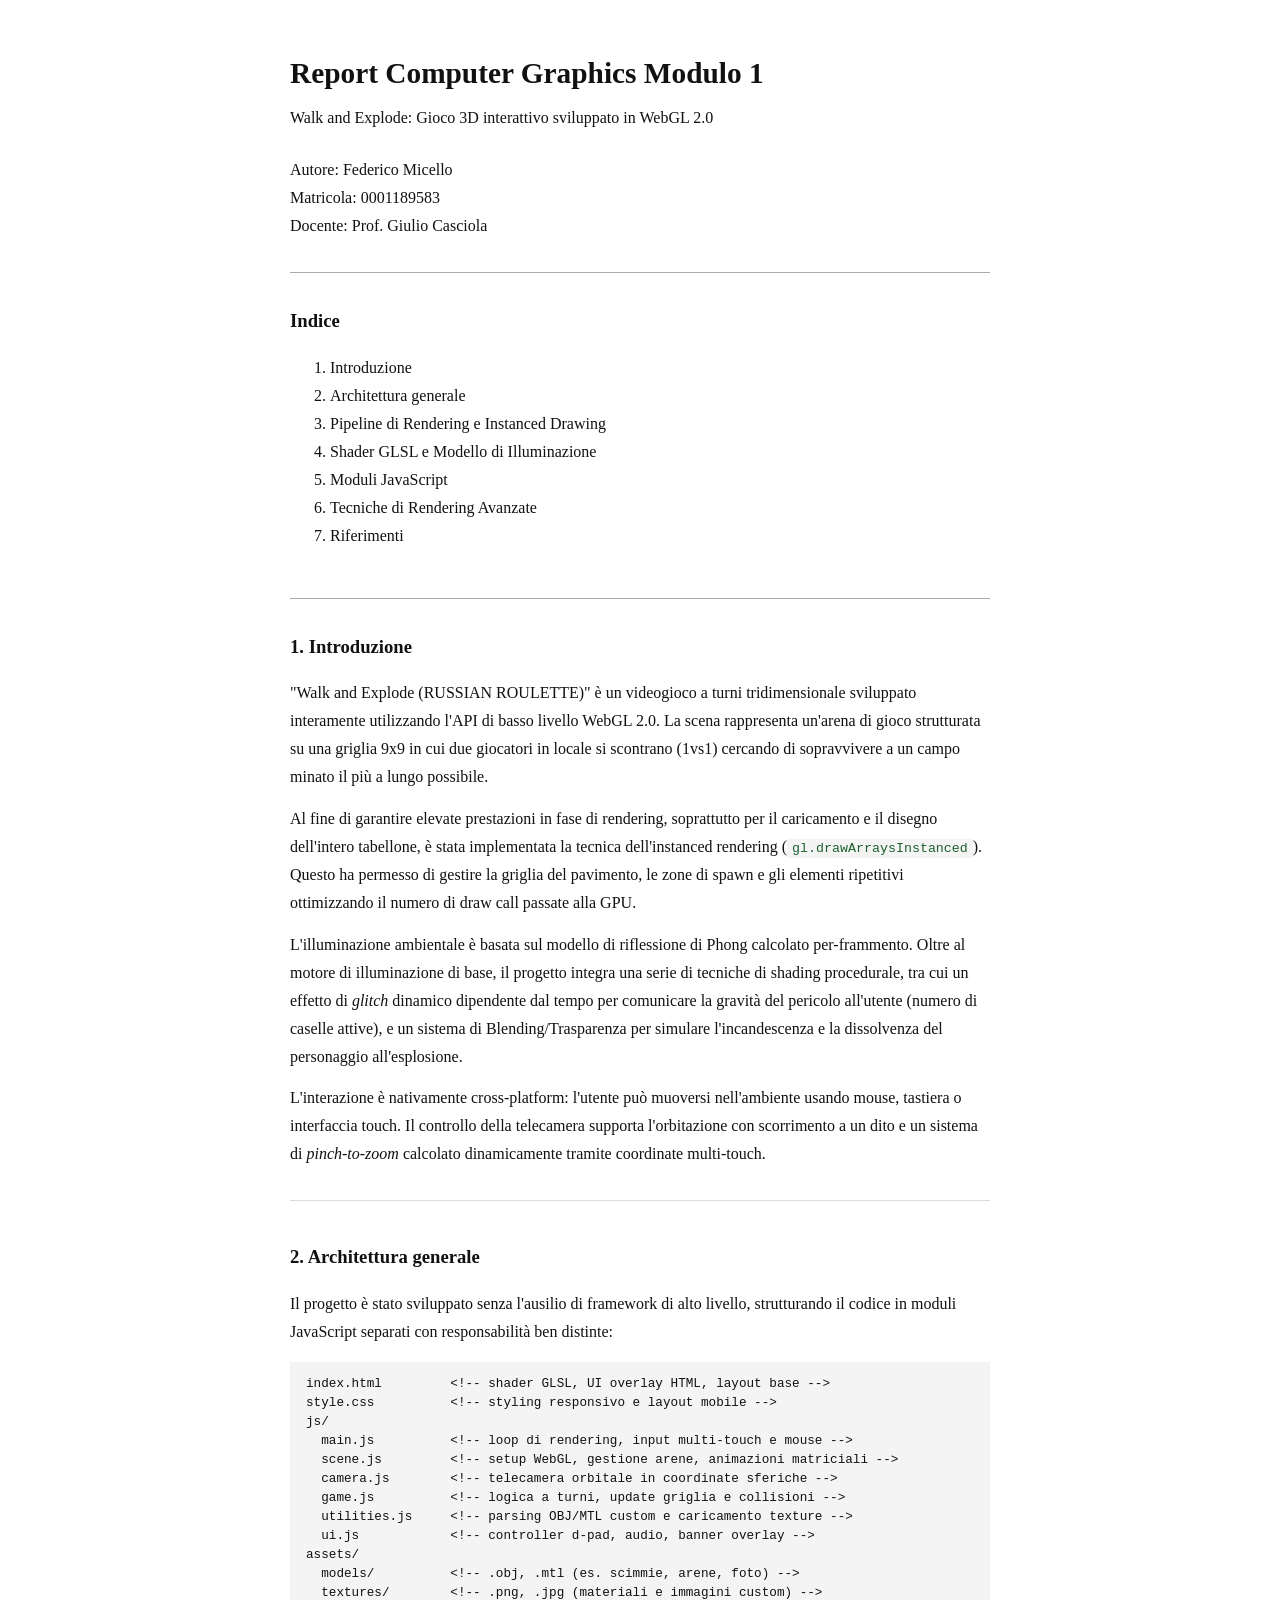
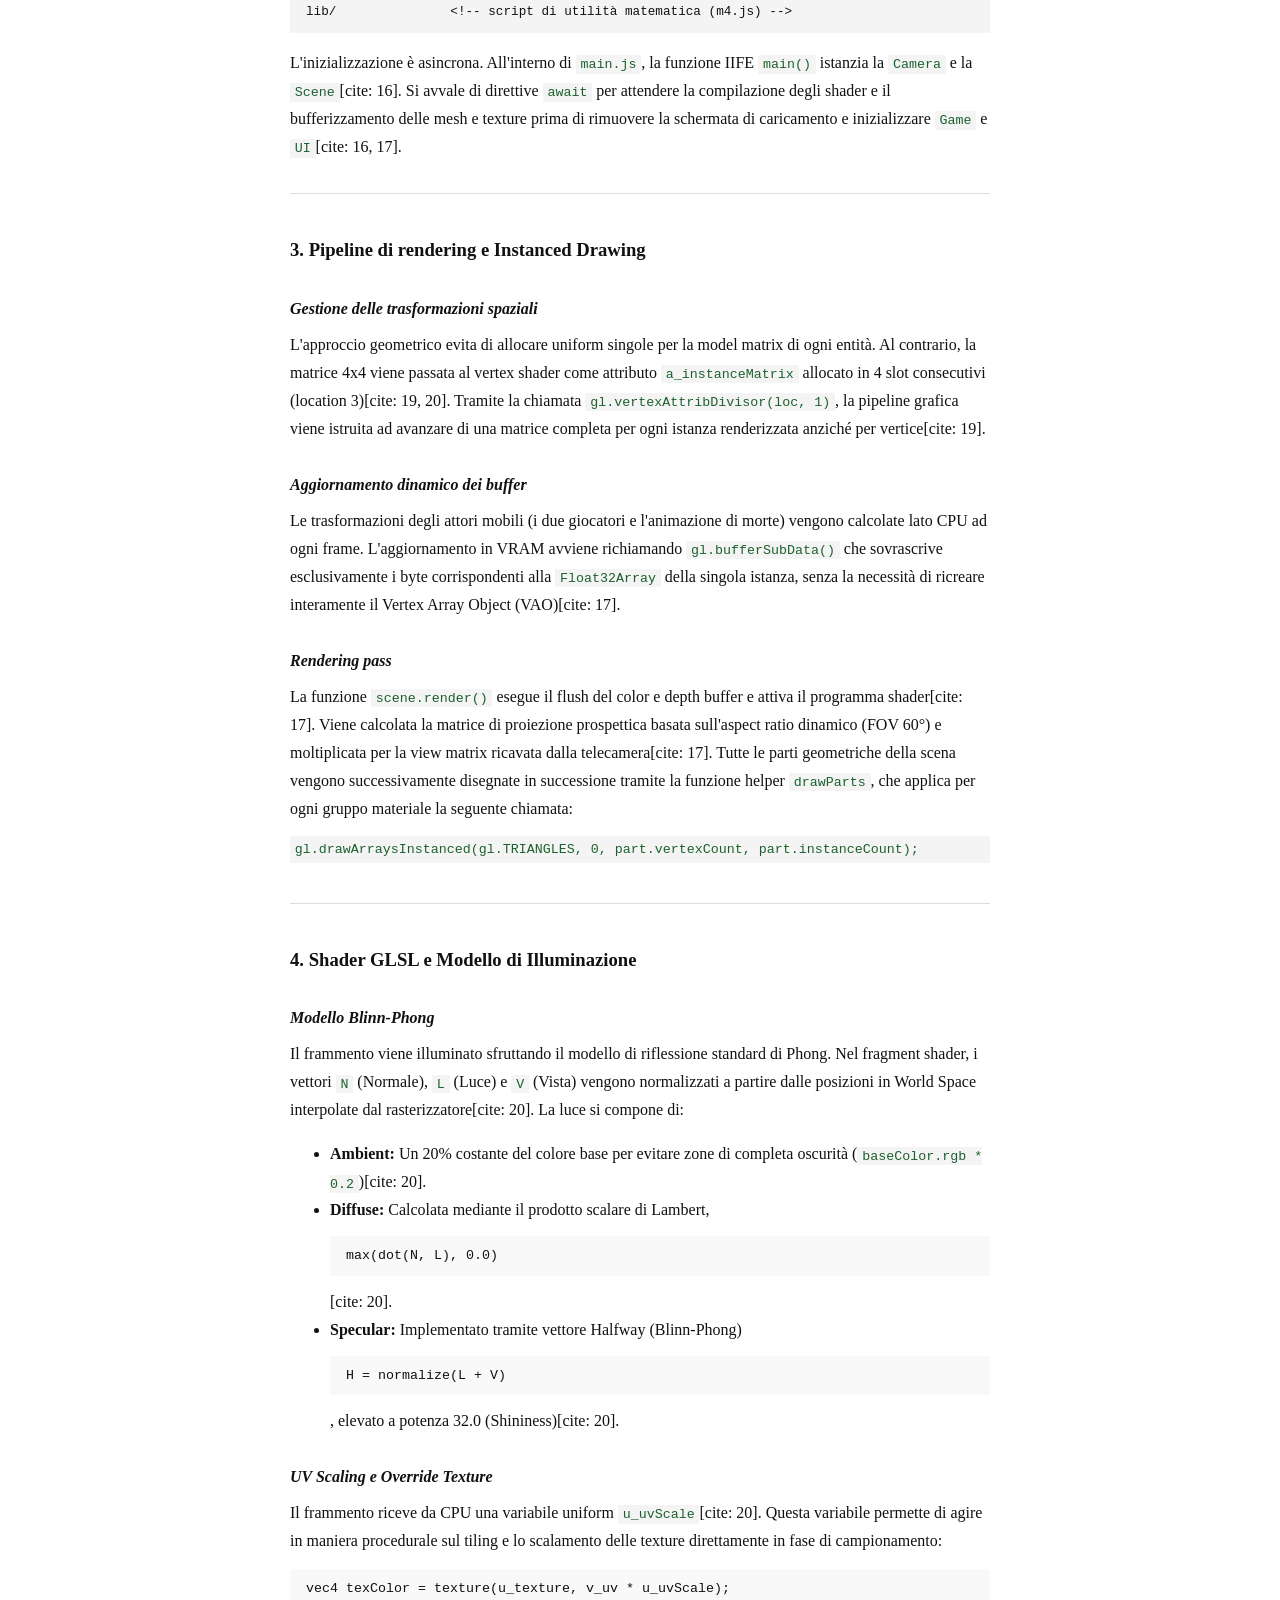
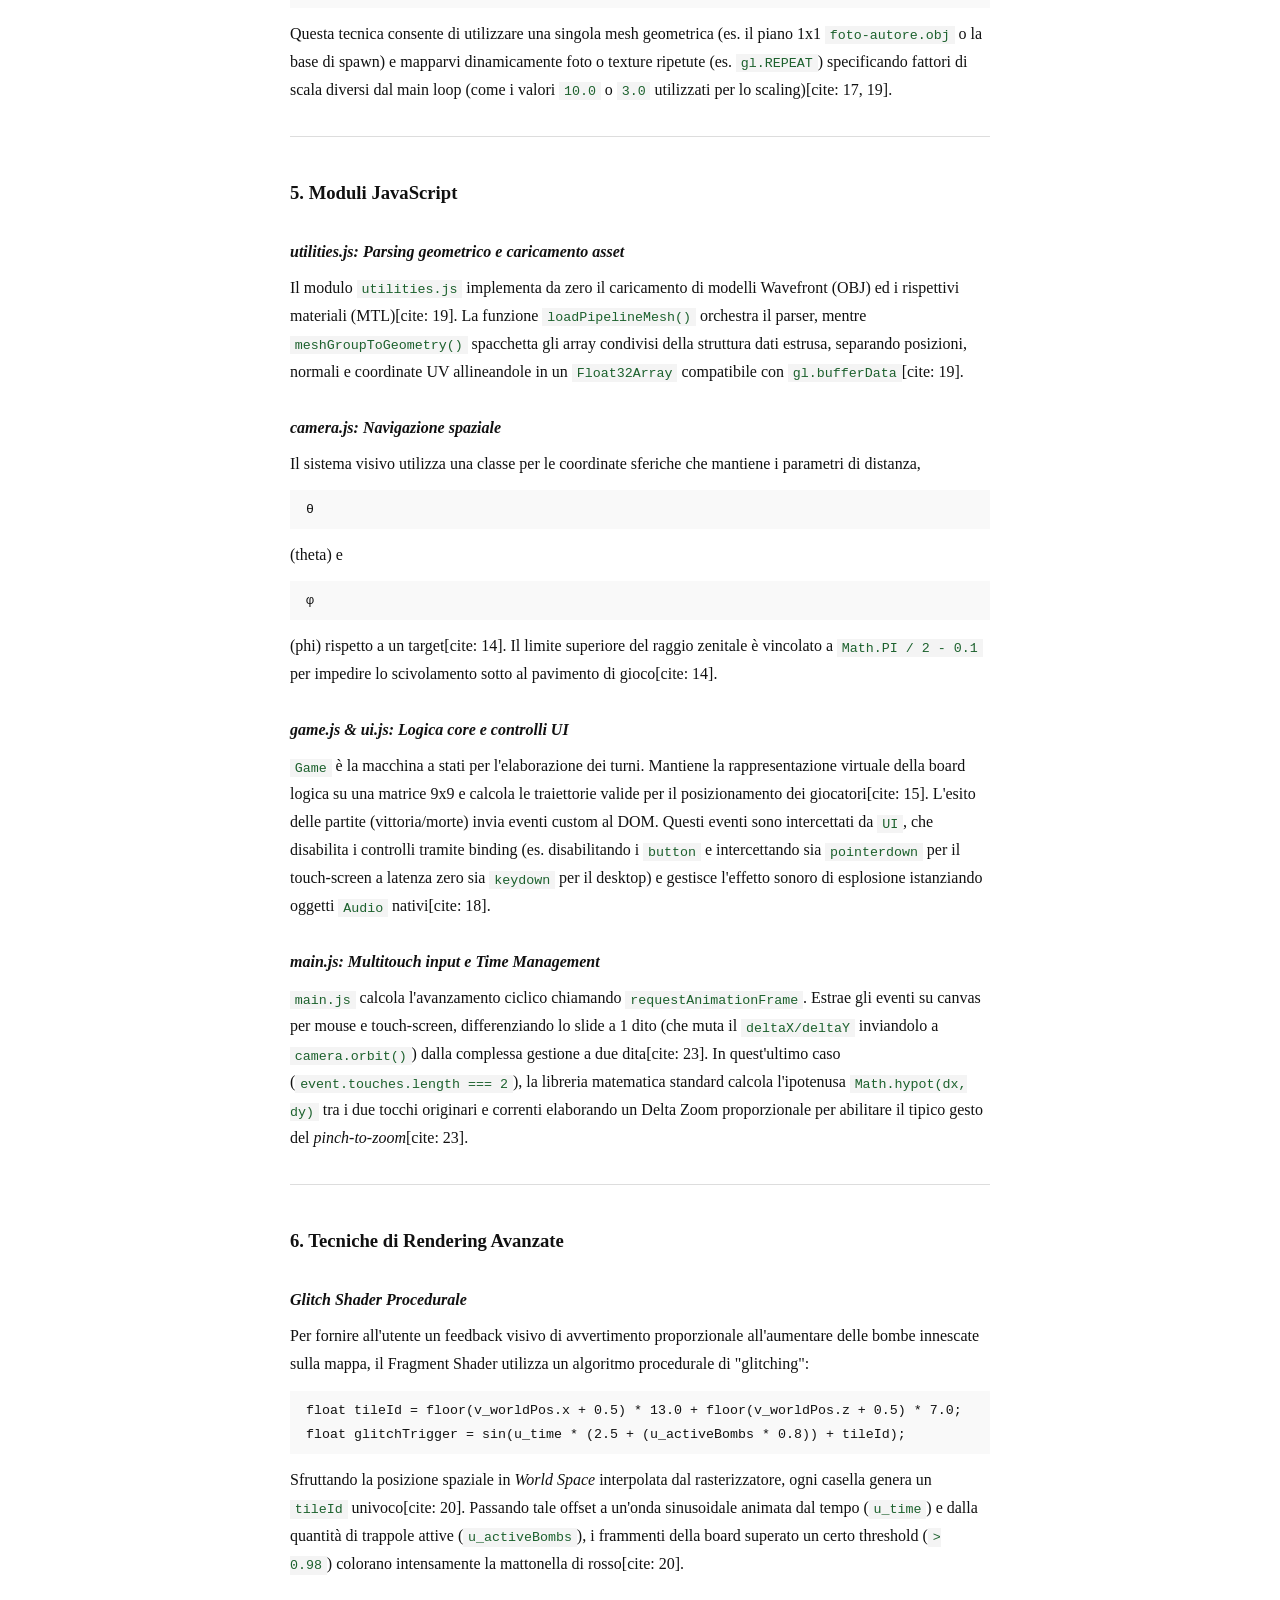
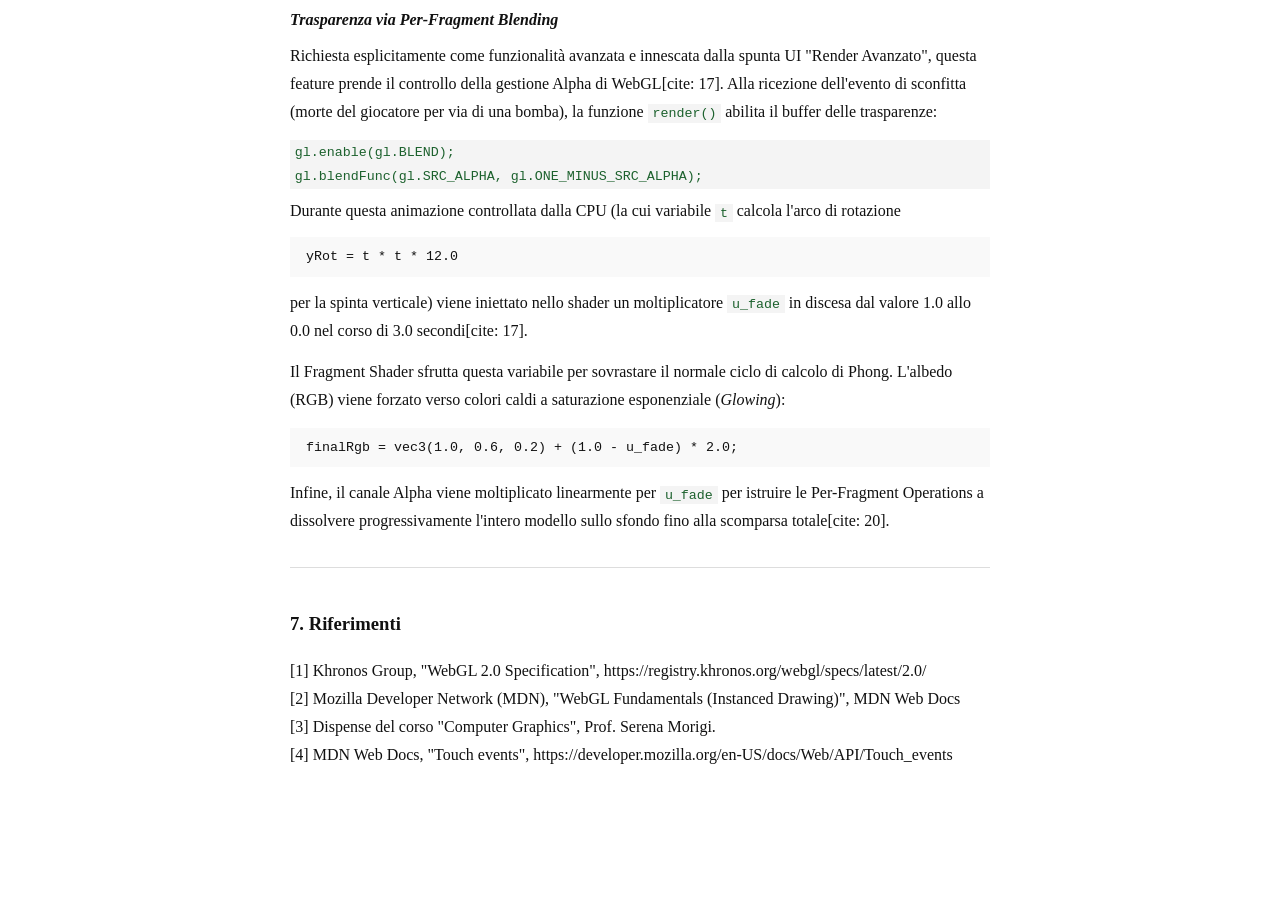
==== report/report.html @ 05666d93 "Add files via upload" ====
<!DOCTYPE html>
<html lang="it">

<head>
    <meta charset="UTF-8" />
    <meta name="viewport" content="width=device-width, initial-scale=1.0" />
    <meta name="author" content="Federico Micello" />
    <title>Relazione di Computer Graphics - Walk and Explode</title>

    <style>
        body {
            font-family: "Times New Roman", Times, serif;
            font-size: 12pt;
            line-height: 1.75;
            color: #111;
            background: #fff;
            max-width: 700px;
            margin: 0 auto;
            padding: 3rem 2rem 5rem;
        }
        header {
            border-bottom: 1px solid #aaa;
            padding-bottom: 2rem;
            margin-bottom: 2rem;
        }
        header h1 {
            font-size: 22pt;
            margin: 0 0 0.3rem;
        }
        header p.subtitle {
            font-size: 12pt;
            margin: 0 0 1.5rem;
        }

        nav {
            margin-bottom: 2rem;
            padding-bottom: 2rem;
            border-bottom: 1px solid #aaa;
        }

        a {
            color: #111;
            text-decoration: none;
        }
        a.hover { text-decoration: underline; }

        section {
            margin-bottom: 2.5rem;
            padding-bottom: 2rem;
            border-bottom: 1px solid #ddd;
        }
        section:last-of-type { border-bottom: none; }
        h2 {
            font-size: 14pt;
            margin: 0 0 1rem;
        }
        h3 {
            font-size: 12pt;
            font-style: italic;
            margin: 1.75rem 0 0.5rem;
            font-weight: bold;
        }

        p { margin: 0 0 0.85rem; }
        p:last-child { margin-bottom: 0; }

        code {
            font-family: "Courier New", monospace;
            font-size: 10pt;
            background: #f4f4f4;
            color: #1c612d;
            padding: 0.1rem 0.3rem;
        }

        pre {
            font-family: "Courier New", monospace;
            font-size: 9.5pt;
            background: #f4f4f4;
            padding: 0.75rem 1rem;
            margin: 1rem 0;
            overflow-x: auto;
            line-height: 1.5;
        }
        
        .math {
            font-family: "Courier New", monospace;
            font-size: 10pt;
            background: #f9f9f9;
            padding: 0.5rem 1rem;
            margin: 0.75rem 0;
            display: block;
        }

        reference {
            display: block;
            margin: 0.5rem 0;
        }
    </style>

</head>

<body>

    <header id="top">
        <h1>Report Computer Graphics Modulo 1</h1>
        <p class="subtitle">Walk and Explode: Gioco 3D interattivo sviluppato in WebGL 2.0</p>

            <div><span>Autore:</span> Federico Micello</div>
            <div><span>Matricola:</span> 0001189583</div>
            <div><span>Docente:</span>  Prof. Giulio Casciola</div>
    </header>

    <nav id="indice">
        <h2>Indice</h2>
        <ol>
            <li><a href="#introduzione">Introduzione</a></li>
            <li><a href="#architettura">Architettura generale</a></li>
            <li><a href="#pipeline">Pipeline di Rendering e Instanced Drawing</a></li>
            <li><a href="#shader">Shader GLSL e Modello di Illuminazione</a></li>
            <li><a href="#moduli">Moduli JavaScript</a></li>
            <li><a href="#avanzato">Tecniche di Rendering Avanzate</a></li>
            <li><a href="#riferimenti">Riferimenti</a></li>
        </ol>
    </nav>

    <!-- 1 -->
    <section id="introduzione">
        <h2>1. Introduzione</h2>
        <p>
            "Walk and Explode (RUSSIAN ROULETTE)" è un videogioco a turni tridimensionale sviluppato interamente utilizzando l'API di basso livello WebGL 2.0. 
            La scena rappresenta un'arena di gioco strutturata su una griglia 9x9 in cui due giocatori in locale si scontrano (1vs1) cercando di sopravvivere a un campo minato il più a lungo possibile. 
        </p>
        <p>
            Al fine di garantire elevate prestazioni in fase di rendering, soprattutto per il caricamento e il disegno dell'intero tabellone, è stata implementata la tecnica dell'instanced rendering
             (<code>gl.drawArraysInstanced</code>). Questo ha permesso di gestire la griglia del pavimento, le zone di spawn e gli elementi ripetitivi ottimizzando il numero di draw call passate alla GPU.
        </p>
        <p>
            L'illuminazione ambientale è basata sul modello di riflessione di Phong calcolato per-frammento. 
            Oltre al motore di illuminazione di base, il progetto integra una serie di tecniche di shading procedurale, tra cui un effetto di <em>glitch</em> dinamico dipendente dal tempo
             per comunicare la gravità del pericolo all'utente (numero di caselle attive), e un sistema di Blending/Trasparenza per simulare l'incandescenza e la dissolvenza del personaggio all'esplosione.
        </p>
        <p>
            L'interazione è nativamente cross-platform: l'utente può muoversi nell'ambiente usando mouse, tastiera o interfaccia touch. 
            Il controllo della telecamera supporta l'orbitazione con scorrimento a un dito e un sistema di <em>pinch-to-zoom</em> calcolato dinamicamente tramite coordinate multi-touch.
        </p>
    </section>

    <!-- 2 -->
    <section id="architettura">
        <h2>2. Architettura generale</h2>
        <p>
            Il progetto è stato sviluppato senza l'ausilio di framework di alto livello, strutturando il codice in moduli JavaScript separati con responsabilità ben distinte:
        </p>
        <pre>index.html         &lt;!-- shader GLSL, UI overlay HTML, layout base --&gt;
style.css          &lt;!-- styling responsivo e layout mobile --&gt;
js/
  main.js          &lt;!-- loop di rendering, input multi-touch e mouse --&gt;
  scene.js         &lt;!-- setup WebGL, gestione arene, animazioni matriciali --&gt;
  camera.js        &lt;!-- telecamera orbitale in coordinate sferiche --&gt;
  game.js          &lt;!-- logica a turni, update griglia e collisioni --&gt;
  utilities.js     &lt;!-- parsing OBJ/MTL custom e caricamento texture --&gt;
  ui.js            &lt;!-- controller d-pad, audio, banner overlay --&gt;
assets/
  models/          &lt;!-- .obj, .mtl (es. scimmie, arene, foto) --&gt;
  textures/        &lt;!-- .png, .jpg (materiali e immagini custom) --&gt;
lib/               &lt;!-- script di utilità matematica (m4.js) --&gt;</pre>
        <p>
            L'inizializzazione è asincrona. All'interno di <code>main.js</code>, la funzione IIFE <code>main()</code> istanzia la <code>Camera</code> e la <code>Scene</code>[cite: 16]. Si avvale di direttive <code>await</code> per attendere la compilazione degli shader e il bufferizzamento delle mesh e texture prima di rimuovere la schermata di caricamento e inizializzare <code>Game</code> e <code>UI</code>[cite: 16, 17].
        </p>
    </section>

    <!-- 3 -->
    <section id="pipeline">
        <h2>3. Pipeline di rendering e Instanced Drawing</h2>
        <h3>Gestione delle trasformazioni spaziali</h3>
        <p>
            L'approccio geometrico evita di allocare uniform singole per la model matrix di ogni entità. Al contrario, la matrice 4x4 viene passata al vertex shader come attributo <code>a_instanceMatrix</code> allocato in 4 slot consecutivi (location 3)[cite: 19, 20]. Tramite la chiamata <code>gl.vertexAttribDivisor(loc, 1)</code>, la pipeline grafica viene istruita ad avanzare di una matrice completa per ogni istanza renderizzata anziché per vertice[cite: 19].
        </p>
        
        <h3>Aggiornamento dinamico dei buffer</h3>
        <p>
            Le trasformazioni degli attori mobili (i due giocatori e l'animazione di morte) vengono calcolate lato CPU ad ogni frame. L'aggiornamento in VRAM avviene richiamando <code>gl.bufferSubData()</code> che sovrascrive esclusivamente i byte corrispondenti alla <code>Float32Array</code> della singola istanza, senza la necessità di ricreare interamente il Vertex Array Object (VAO)[cite: 17].
        </p>

        <h3>Rendering pass</h3>
        <p>
            La funzione <code>scene.render()</code> esegue il flush del color e depth buffer e attiva il programma shader[cite: 17]. Viene calcolata la matrice di proiezione prospettica basata sull'aspect ratio dinamico (FOV 60°) e moltiplicata per la view matrix ricavata dalla telecamera[cite: 17].
            Tutte le parti geometriche della scena vengono successivamente disegnate in successione tramite la funzione helper <code>drawParts</code>, che applica per ogni gruppo materiale la seguente chiamata:
        </p>
        <code style="display:block; margin: 0.5rem 0;">gl.drawArraysInstanced(gl.TRIANGLES, 0, part.vertexCount, part.instanceCount);</code>
    </section>

    <!-- 4 -->
    <section id="shader">
        <h2>4. Shader GLSL e Modello di Illuminazione</h2>

        <h3>Modello Blinn-Phong</h3>
        <p>
            Il frammento viene illuminato sfruttando il modello di riflessione standard di Phong. Nel fragment shader, i vettori <code>N</code> (Normale), <code>L</code> (Luce) e <code>V</code> (Vista) vengono normalizzati a partire dalle posizioni in World Space interpolate dal rasterizzatore[cite: 20]. La luce si compone di:
        </p>
        <ul>
            <li><strong>Ambient:</strong> Un 20% costante del colore base per evitare zone di completa oscurità (<code>baseColor.rgb * 0.2</code>)[cite: 20].</li>
            <li><strong>Diffuse:</strong> Calcolata mediante il prodotto scalare di Lambert, <span class="math">max(dot(N, L), 0.0)</span>[cite: 20].</li>
            <li><strong>Specular:</strong> Implementato tramite vettore Halfway (Blinn-Phong) <span class="math">H = normalize(L + V)</span>, elevato a potenza 32.0 (Shininess)[cite: 20].</li>
        </ul>

        <h3>UV Scaling e Override Texture</h3>
        <p>
            Il frammento riceve da CPU una variabile uniform <code>u_uvScale</code>[cite: 20]. Questa variabile permette di agire in maniera procedurale sul tiling e lo scalamento delle texture direttamente in fase di campionamento:
        </p>
        <span class="math">vec4 texColor = texture(u_texture, v_uv * u_uvScale);</span>
        <p>
            Questa tecnica consente di utilizzare una singola mesh geometrica (es. il piano 1x1 <code>foto-autore.obj</code> o la base di spawn) e mapparvi dinamicamente foto o texture ripetute (es. <code>gl.REPEAT</code>) specificando fattori di scala diversi dal main loop (come i valori <code>10.0</code> o <code>3.0</code> utilizzati per lo scaling)[cite: 17, 19].
        </p>
    </section>

    <!-- 5 -->
    <section id="moduli">
        <h2>5. Moduli JavaScript</h2>

        <h3>utilities.js: Parsing geometrico e caricamento asset</h3>
        <p>
            Il modulo <code>utilities.js</code> implementa da zero il caricamento di modelli Wavefront (OBJ) ed i rispettivi materiali (MTL)[cite: 19]. La funzione <code>loadPipelineMesh()</code> orchestra il parser, mentre <code>meshGroupToGeometry()</code> spacchetta gli array condivisi della struttura dati estrusa, separando posizioni, normali e coordinate UV allineandole in un <code>Float32Array</code> compatibile con <code>gl.bufferData</code>[cite: 19].
        </p>

        <h3>camera.js: Navigazione spaziale</h3>
        <p>
            Il sistema visivo utilizza una classe per le coordinate sferiche che mantiene i parametri di distanza, <span class="math">θ</span> (theta) e <span class="math">φ</span> (phi) rispetto a un target[cite: 14]. Il limite superiore del raggio zenitale è vincolato a <code>Math.PI / 2 - 0.1</code> per impedire lo scivolamento sotto al pavimento di gioco[cite: 14].
        </p>

        <h3>game.js & ui.js: Logica core e controlli UI</h3>
        <p>
            <code>Game</code> è la macchina a stati per l'elaborazione dei turni. Mantiene la rappresentazione virtuale della board logica su una matrice 9x9 e calcola le traiettorie valide per il posizionamento dei giocatori[cite: 15]. L'esito delle partite (vittoria/morte) invia eventi custom al DOM. 
            Questi eventi sono intercettati da <code>UI</code>, che disabilita i controlli tramite binding (es. disabilitando i <code>button</code> e intercettando sia <code>pointerdown</code> per il touch-screen a latenza zero sia <code>keydown</code> per il desktop) e gestisce l'effetto sonoro di esplosione istanziando oggetti <code>Audio</code> nativi[cite: 18].
        </p>
        
        <h3>main.js: Multitouch input e Time Management</h3>
        <p>
            <code>main.js</code> calcola l'avanzamento ciclico chiamando <code>requestAnimationFrame</code>. Estrae gli eventi su canvas per mouse e touch-screen, differenziando lo slide a 1 dito (che muta il <code>deltaX/deltaY</code> inviandolo a <code>camera.orbit()</code>) dalla complessa gestione a due dita[cite: 23]. In quest'ultimo caso (<code>event.touches.length === 2</code>), la libreria matematica standard calcola l'ipotenusa <code>Math.hypot(dx, dy)</code> tra i due tocchi originari e correnti elaborando un Delta Zoom proporzionale per abilitare il tipico gesto del <i>pinch-to-zoom</i>[cite: 23].
        </p>
    </section>

    <!-- 6 -->
    <section id="avanzato">
        <h2>6. Tecniche di Rendering Avanzate</h2>

        <h3>Glitch Shader Procedurale</h3>
        <p>
            Per fornire all'utente un feedback visivo di avvertimento proporzionale all'aumentare delle bombe innescate sulla mappa, il Fragment Shader utilizza un algoritmo procedurale di "glitching":
        </p>
        <span class="math">float tileId = floor(v_worldPos.x + 0.5) * 13.0 + floor(v_worldPos.z + 0.5) * 7.0;<br>
float glitchTrigger = sin(u_time * (2.5 + (u_activeBombs * 0.8)) + tileId);</span>
        <p>
            Sfruttando la posizione spaziale in <i>World Space</i> interpolata dal rasterizzatore, ogni casella genera un <code>tileId</code> univoco[cite: 20]. Passando tale offset a un'onda sinusoidale animata dal tempo (<code>u_time</code>) e dalla quantità di trappole attive (<code>u_activeBombs</code>), i frammenti della board superato un certo threshold (<code>> 0.98</code>) colorano intensamente la mattonella di rosso[cite: 20].
        </p>

        <h3>Trasparenza via Per-Fragment Blending</h3>
        <p>
            Richiesta esplicitamente come funzionalità avanzata e innescata dalla spunta UI "Render Avanzato", questa feature prende il controllo della gestione Alpha di WebGL[cite: 17]. 
            Alla ricezione dell'evento di sconfitta (morte del giocatore per via di una bomba), la funzione <code>render()</code> abilita il buffer delle trasparenze:
        </p>
        <code style="display:block; margin: 0.5rem 0;">gl.enable(gl.BLEND);<br>gl.blendFunc(gl.SRC_ALPHA, gl.ONE_MINUS_SRC_ALPHA);</code>
        <p>
            Durante questa animazione controllata dalla CPU (la cui variabile <code>t</code> calcola l'arco di rotazione <span class="math">yRot = t * t * 12.0</span> per la spinta verticale) viene iniettato nello shader un moltiplicatore <code>u_fade</code> in discesa dal valore 1.0 allo 0.0 nel corso di 3.0 secondi[cite: 17]. 
        </p>
        <p>
            Il Fragment Shader sfrutta questa variabile per sovrastare il normale ciclo di calcolo di Phong. L'albedo (RGB) viene forzato verso colori caldi a saturazione esponenziale (<i>Glowing</i>):
        </p>
        <span class="math">finalRgb = vec3(1.0, 0.6, 0.2) + (1.0 - u_fade) * 2.0;</span>
        <p>
            Infine, il canale Alpha viene moltiplicato linearmente per <code>u_fade</code> per istruire le Per-Fragment Operations a dissolvere progressivamente l'intero modello sullo sfondo fino alla scomparsa totale[cite: 20].
        </p>
    </section>

    <!-- 7 -->
    <section id="riferimenti">
        <h2>7. Riferimenti</h2>
        <p>
            <div id="ref1" class="reference">
                [1] Khronos Group, "WebGL 2.0 Specification", <a href="https://registry.khronos.org/webgl/specs/latest/2.0/" target="_blank">https://registry.khronos.org/webgl/specs/latest/2.0/</a>
            </div>
            <div id="ref2" class="reference">
                [2] Mozilla Developer Network (MDN), "WebGL Fundamentals (Instanced Drawing)", <a href="https://developer.mozilla.org/en-US/docs/Web/API/WebGL2RenderingContext/drawArraysInstanced" target="_blank">MDN Web Docs</a>
            </div>
            <div id="ref3" class="reference">
                [3] Dispense del corso "Computer Graphics", Prof. Serena Morigi.
            </div>
            <div id="ref4" class="reference">
                [4] MDN Web Docs, "Touch events", <a href="https://developer.mozilla.org/en-US/docs/Web/API/Touch_events" target="_blank">https://developer.mozilla.org/en-US/docs/Web/API/Touch_events</a>
            </div>
        </p>
    </section>

</body>

</html>
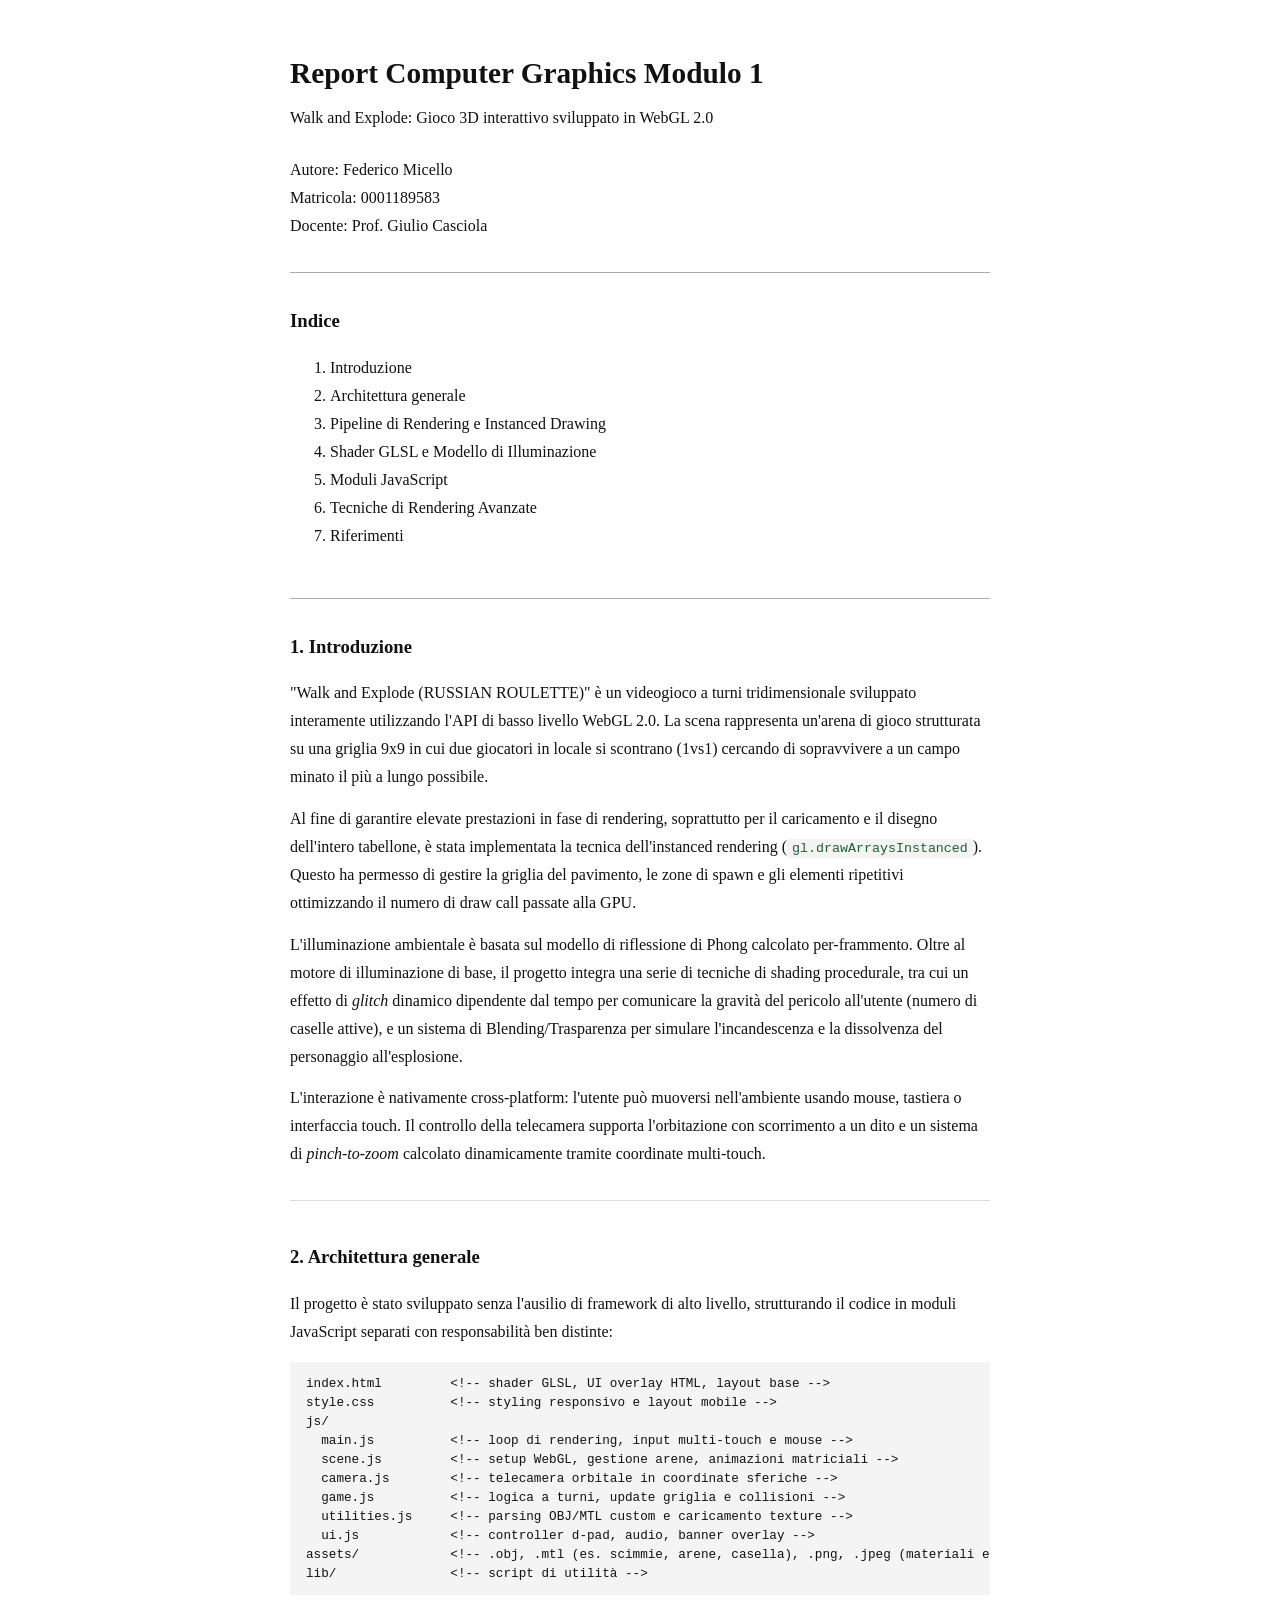
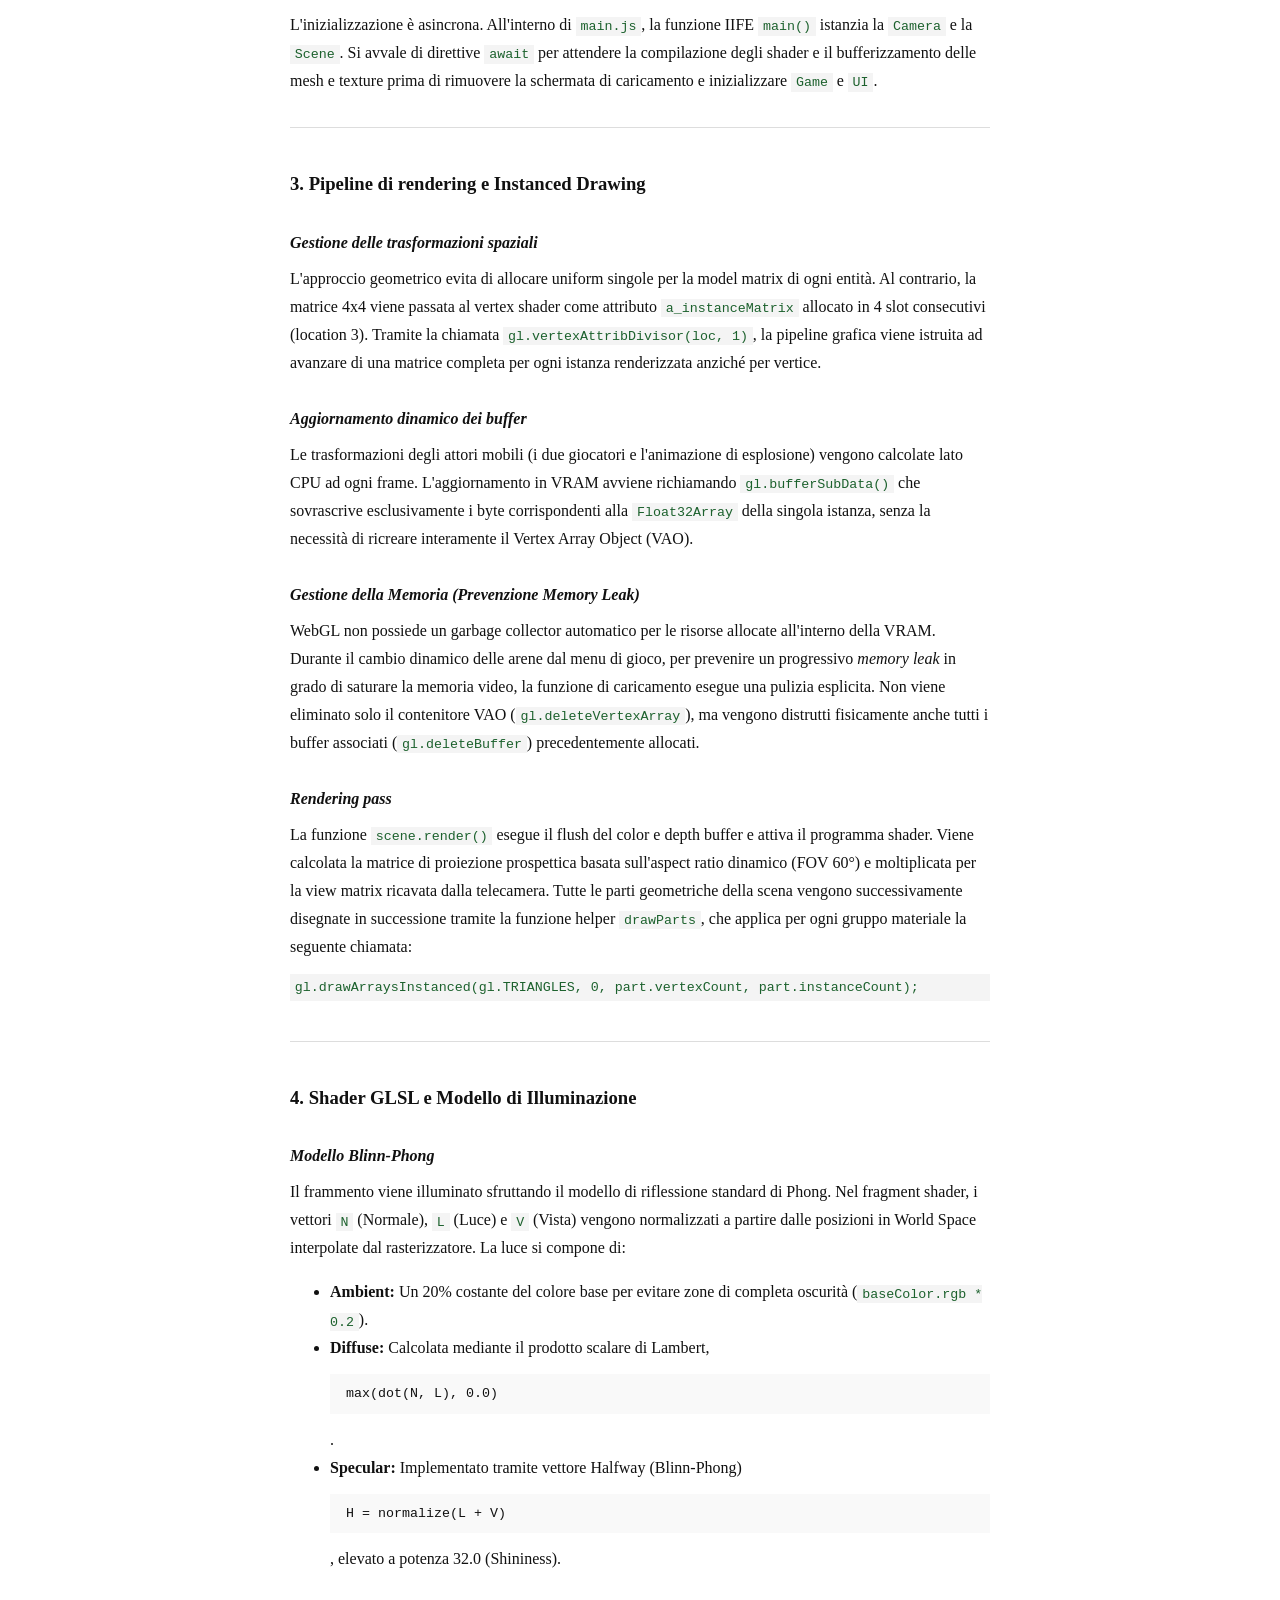
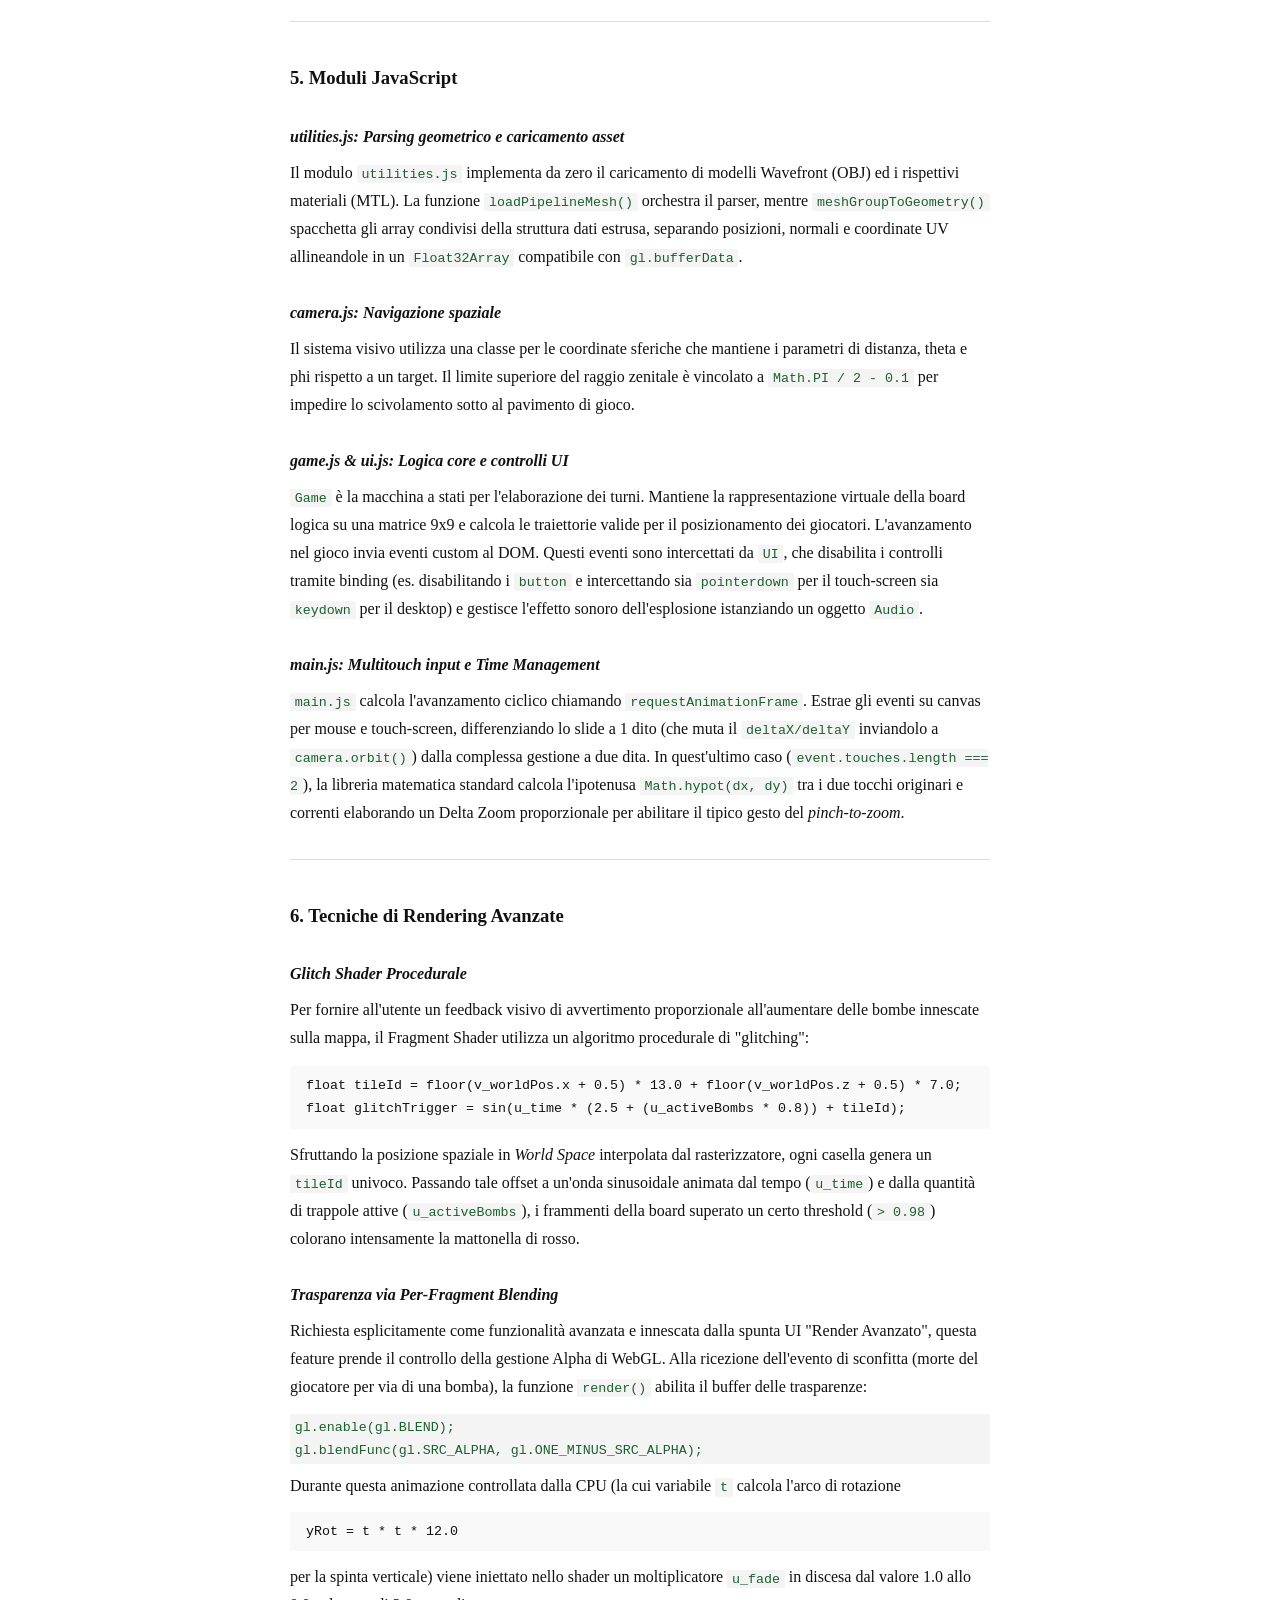
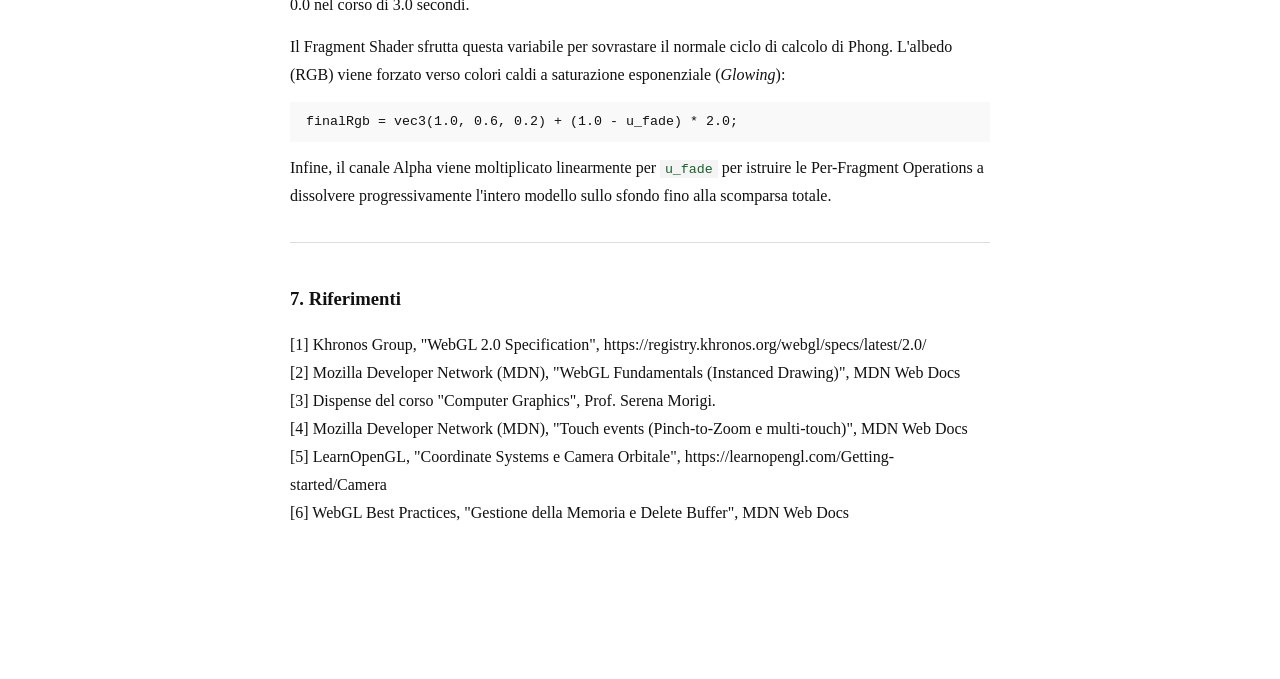
==== commit 709ea2bb: "Add files via upload" ====
--- a/report/report.html
+++ b/report/report.html
@@ -123,7 +123,6 @@
         </ol>
     </nav>
 
-    <!-- 1 -->
     <section id="introduzione">
         <h2>1. Introduzione</h2>
         <p>
@@ -145,7 +144,6 @@
         </p>
     </section>
 
-    <!-- 2 -->
     <section id="architettura">
         <h2>2. Architettura generale</h2>
         <p>
@@ -160,87 +158,93 @@
   game.js          &lt;!-- logica a turni, update griglia e collisioni --&gt;
   utilities.js     &lt;!-- parsing OBJ/MTL custom e caricamento texture --&gt;
   ui.js            &lt;!-- controller d-pad, audio, banner overlay --&gt;
-assets/
-  models/          &lt;!-- .obj, .mtl (es. scimmie, arene, foto) --&gt;
-  textures/        &lt;!-- .png, .jpg (materiali e immagini custom) --&gt;
-lib/               &lt;!-- script di utilità matematica (m4.js) --&gt;</pre>
-        <p>
-            L'inizializzazione è asincrona. All'interno di <code>main.js</code>, la funzione IIFE <code>main()</code> istanzia la <code>Camera</code> e la <code>Scene</code>[cite: 16]. Si avvale di direttive <code>await</code> per attendere la compilazione degli shader e il bufferizzamento delle mesh e texture prima di rimuovere la schermata di caricamento e inizializzare <code>Game</code> e <code>UI</code>[cite: 16, 17].
-        </p>
-    </section>
-
-    <!-- 3 -->
+assets/            &lt;!-- .obj, .mtl (es. scimmie, arene, casella), .png, .jpeg (materiali e immagini custom) --&gt;
+lib/               &lt;!-- script di utilità --&gt;</pre>
+        <p>
+            L'inizializzazione è asincrona. All'interno di <code>main.js</code>, la funzione IIFE <code>main()</code> istanzia la <code>Camera</code> e la <code>Scene</code>. 
+            Si avvale di direttive <code>await</code> per attendere la compilazione degli shader e il bufferizzamento delle mesh e texture prima di rimuovere la schermata di caricamento e inizializzare <code>Game</code> e <code>UI</code>.
+        </p>
+    </section>
+
+
     <section id="pipeline">
         <h2>3. Pipeline di rendering e Instanced Drawing</h2>
         <h3>Gestione delle trasformazioni spaziali</h3>
         <p>
-            L'approccio geometrico evita di allocare uniform singole per la model matrix di ogni entità. Al contrario, la matrice 4x4 viene passata al vertex shader come attributo <code>a_instanceMatrix</code> allocato in 4 slot consecutivi (location 3)[cite: 19, 20]. Tramite la chiamata <code>gl.vertexAttribDivisor(loc, 1)</code>, la pipeline grafica viene istruita ad avanzare di una matrice completa per ogni istanza renderizzata anziché per vertice[cite: 19].
+            L'approccio geometrico evita di allocare uniform singole per la model matrix di ogni entità. Al contrario, la matrice 4x4 viene passata al vertex shader come attributo <code>a_instanceMatrix</code> allocato in 4 slot consecutivi (location 3).
+             Tramite la chiamata <code>gl.vertexAttribDivisor(loc, 1)</code>, la pipeline grafica viene istruita ad avanzare di una matrice completa per ogni istanza renderizzata anziché per vertice.
         </p>
         
         <h3>Aggiornamento dinamico dei buffer</h3>
         <p>
-            Le trasformazioni degli attori mobili (i due giocatori e l'animazione di morte) vengono calcolate lato CPU ad ogni frame. L'aggiornamento in VRAM avviene richiamando <code>gl.bufferSubData()</code> che sovrascrive esclusivamente i byte corrispondenti alla <code>Float32Array</code> della singola istanza, senza la necessità di ricreare interamente il Vertex Array Object (VAO)[cite: 17].
+            Le trasformazioni degli attori mobili (i due giocatori e l'animazione di esplosione) vengono calcolate lato CPU ad ogni frame. 
+            L'aggiornamento in VRAM avviene richiamando <code>gl.bufferSubData()</code> che sovrascrive esclusivamente i byte corrispondenti alla <code>Float32Array</code> della singola istanza,
+             senza la necessità di ricreare interamente il Vertex Array Object (VAO).
+        </p>
+
+        <h3>Gestione della Memoria (Prevenzione Memory Leak)</h3>
+        <p>
+            WebGL non possiede un garbage collector automatico per le risorse allocate all'interno della VRAM. Durante il cambio dinamico delle arene dal menu di gioco, per prevenire un progressivo <i>memory leak</i> in grado di saturare la memoria video, la funzione di caricamento esegue una pulizia esplicita. Non viene eliminato solo il contenitore VAO (<code>gl.deleteVertexArray</code>), ma vengono distrutti fisicamente anche tutti i buffer associati (<code>gl.deleteBuffer</code>) precedentemente allocati.
         </p>
 
         <h3>Rendering pass</h3>
         <p>
-            La funzione <code>scene.render()</code> esegue il flush del color e depth buffer e attiva il programma shader[cite: 17]. Viene calcolata la matrice di proiezione prospettica basata sull'aspect ratio dinamico (FOV 60°) e moltiplicata per la view matrix ricavata dalla telecamera[cite: 17].
+            La funzione <code>scene.render()</code> esegue il flush del color e depth buffer e attiva il programma shader. 
+            Viene calcolata la matrice di proiezione prospettica basata sull'aspect ratio dinamico (FOV 60°) e moltiplicata per la view matrix ricavata dalla telecamera.
             Tutte le parti geometriche della scena vengono successivamente disegnate in successione tramite la funzione helper <code>drawParts</code>, che applica per ogni gruppo materiale la seguente chiamata:
         </p>
         <code style="display:block; margin: 0.5rem 0;">gl.drawArraysInstanced(gl.TRIANGLES, 0, part.vertexCount, part.instanceCount);</code>
     </section>
 
-    <!-- 4 -->
+    
     <section id="shader">
         <h2>4. Shader GLSL e Modello di Illuminazione</h2>
 
         <h3>Modello Blinn-Phong</h3>
         <p>
-            Il frammento viene illuminato sfruttando il modello di riflessione standard di Phong. Nel fragment shader, i vettori <code>N</code> (Normale), <code>L</code> (Luce) e <code>V</code> (Vista) vengono normalizzati a partire dalle posizioni in World Space interpolate dal rasterizzatore[cite: 20]. La luce si compone di:
+            Il frammento viene illuminato sfruttando il modello di riflessione standard di Phong. Nel fragment shader, i vettori <code>N</code> (Normale), <code>L</code> (Luce) e <code>V</code>
+             (Vista) vengono normalizzati a partire dalle posizioni in World Space interpolate dal rasterizzatore. La luce si compone di:
         </p>
         <ul>
-            <li><strong>Ambient:</strong> Un 20% costante del colore base per evitare zone di completa oscurità (<code>baseColor.rgb * 0.2</code>)[cite: 20].</li>
-            <li><strong>Diffuse:</strong> Calcolata mediante il prodotto scalare di Lambert, <span class="math">max(dot(N, L), 0.0)</span>[cite: 20].</li>
-            <li><strong>Specular:</strong> Implementato tramite vettore Halfway (Blinn-Phong) <span class="math">H = normalize(L + V)</span>, elevato a potenza 32.0 (Shininess)[cite: 20].</li>
+            <li><strong>Ambient:</strong> Un 20% costante del colore base per evitare zone di completa oscurità (<code>baseColor.rgb * 0.2</code>).</li>
+            <li><strong>Diffuse:</strong> Calcolata mediante il prodotto scalare di Lambert, <span class="math">max(dot(N, L), 0.0)</span>.</li>
+            <li><strong>Specular:</strong> Implementato tramite vettore Halfway (Blinn-Phong) <span class="math">H = normalize(L + V)</span>, elevato a potenza 32.0 (Shininess).</li>
         </ul>
-
-        <h3>UV Scaling e Override Texture</h3>
-        <p>
-            Il frammento riceve da CPU una variabile uniform <code>u_uvScale</code>[cite: 20]. Questa variabile permette di agire in maniera procedurale sul tiling e lo scalamento delle texture direttamente in fase di campionamento:
-        </p>
-        <span class="math">vec4 texColor = texture(u_texture, v_uv * u_uvScale);</span>
-        <p>
-            Questa tecnica consente di utilizzare una singola mesh geometrica (es. il piano 1x1 <code>foto-autore.obj</code> o la base di spawn) e mapparvi dinamicamente foto o texture ripetute (es. <code>gl.REPEAT</code>) specificando fattori di scala diversi dal main loop (come i valori <code>10.0</code> o <code>3.0</code> utilizzati per lo scaling)[cite: 17, 19].
-        </p>
-    </section>
-
-    <!-- 5 -->
+    </section>
+
     <section id="moduli">
         <h2>5. Moduli JavaScript</h2>
 
         <h3>utilities.js: Parsing geometrico e caricamento asset</h3>
         <p>
-            Il modulo <code>utilities.js</code> implementa da zero il caricamento di modelli Wavefront (OBJ) ed i rispettivi materiali (MTL)[cite: 19]. La funzione <code>loadPipelineMesh()</code> orchestra il parser, mentre <code>meshGroupToGeometry()</code> spacchetta gli array condivisi della struttura dati estrusa, separando posizioni, normali e coordinate UV allineandole in un <code>Float32Array</code> compatibile con <code>gl.bufferData</code>[cite: 19].
+            Il modulo <code>utilities.js</code> implementa da zero il caricamento di modelli Wavefront (OBJ) ed i rispettivi materiali (MTL). La funzione <code>loadPipelineMesh()</code>
+             orchestra il parser, mentre <code>meshGroupToGeometry()</code> spacchetta gli array condivisi della struttura dati estrusa, separando posizioni,
+              normali e coordinate UV allineandole in un <code>Float32Array</code> compatibile con <code>gl.bufferData</code>.
         </p>
 
         <h3>camera.js: Navigazione spaziale</h3>
         <p>
-            Il sistema visivo utilizza una classe per le coordinate sferiche che mantiene i parametri di distanza, <span class="math">θ</span> (theta) e <span class="math">φ</span> (phi) rispetto a un target[cite: 14]. Il limite superiore del raggio zenitale è vincolato a <code>Math.PI / 2 - 0.1</code> per impedire lo scivolamento sotto al pavimento di gioco[cite: 14].
+            Il sistema visivo utilizza una classe per le coordinate sferiche che mantiene i parametri di distanza, theta e phi rispetto a un target. 
+            Il limite superiore del raggio zenitale è vincolato a <code>Math.PI / 2 - 0.1</code> per impedire lo scivolamento sotto al pavimento di gioco.
         </p>
 
         <h3>game.js & ui.js: Logica core e controlli UI</h3>
         <p>
-            <code>Game</code> è la macchina a stati per l'elaborazione dei turni. Mantiene la rappresentazione virtuale della board logica su una matrice 9x9 e calcola le traiettorie valide per il posizionamento dei giocatori[cite: 15]. L'esito delle partite (vittoria/morte) invia eventi custom al DOM. 
-            Questi eventi sono intercettati da <code>UI</code>, che disabilita i controlli tramite binding (es. disabilitando i <code>button</code> e intercettando sia <code>pointerdown</code> per il touch-screen a latenza zero sia <code>keydown</code> per il desktop) e gestisce l'effetto sonoro di esplosione istanziando oggetti <code>Audio</code> nativi[cite: 18].
+            <code>Game</code> è la macchina a stati per l'elaborazione dei turni. Mantiene la rappresentazione virtuale della board logica su una matrice 9x9 e calcola le traiettorie valide per
+             il posizionamento dei giocatori. L'avanzamento nel gioco invia eventi custom al DOM. 
+            Questi eventi sono intercettati da <code>UI</code>, che disabilita i controlli tramite binding (es. disabilitando i <code>button</code> e intercettando sia <code>pointerdown</code>
+             per il touch-screen sia <code>keydown</code> per il desktop) e gestisce l'effetto sonoro dell'esplosione istanziando un oggetto <code>Audio</code>.
         </p>
         
         <h3>main.js: Multitouch input e Time Management</h3>
         <p>
-            <code>main.js</code> calcola l'avanzamento ciclico chiamando <code>requestAnimationFrame</code>. Estrae gli eventi su canvas per mouse e touch-screen, differenziando lo slide a 1 dito (che muta il <code>deltaX/deltaY</code> inviandolo a <code>camera.orbit()</code>) dalla complessa gestione a due dita[cite: 23]. In quest'ultimo caso (<code>event.touches.length === 2</code>), la libreria matematica standard calcola l'ipotenusa <code>Math.hypot(dx, dy)</code> tra i due tocchi originari e correnti elaborando un Delta Zoom proporzionale per abilitare il tipico gesto del <i>pinch-to-zoom</i>[cite: 23].
-        </p>
-    </section>
-
-    <!-- 6 -->
+            <code>main.js</code> calcola l'avanzamento ciclico chiamando <code>requestAnimationFrame</code>. Estrae gli eventi su canvas per mouse e touch-screen,
+             differenziando lo slide a 1 dito (che muta il <code>deltaX/deltaY</code> inviandolo a <code>camera.orbit()</code>) dalla complessa gestione a due dita.
+              In quest'ultimo caso (<code>event.touches.length === 2</code>), la libreria matematica standard calcola l'ipotenusa <code>Math.hypot(dx, dy)</code>
+               tra i due tocchi originari e correnti elaborando un Delta Zoom proporzionale per abilitare il tipico gesto del <i>pinch-to-zoom</i>.
+        </p>
+    </section>
+
     <section id="avanzato">
         <h2>6. Tecniche di Rendering Avanzate</h2>
 
@@ -251,28 +255,31 @@
         <span class="math">float tileId = floor(v_worldPos.x + 0.5) * 13.0 + floor(v_worldPos.z + 0.5) * 7.0;<br>
 float glitchTrigger = sin(u_time * (2.5 + (u_activeBombs * 0.8)) + tileId);</span>
         <p>
-            Sfruttando la posizione spaziale in <i>World Space</i> interpolata dal rasterizzatore, ogni casella genera un <code>tileId</code> univoco[cite: 20]. Passando tale offset a un'onda sinusoidale animata dal tempo (<code>u_time</code>) e dalla quantità di trappole attive (<code>u_activeBombs</code>), i frammenti della board superato un certo threshold (<code>> 0.98</code>) colorano intensamente la mattonella di rosso[cite: 20].
+            Sfruttando la posizione spaziale in <i>World Space</i> interpolata dal rasterizzatore, ogni casella genera un <code>tileId</code> univoco. 
+            Passando tale offset a un'onda sinusoidale animata dal tempo (<code>u_time</code>) e dalla quantità di trappole attive (<code>u_activeBombs</code>),
+             i frammenti della board superato un certo threshold (<code>> 0.98</code>) colorano intensamente la mattonella di rosso.
         </p>
 
         <h3>Trasparenza via Per-Fragment Blending</h3>
         <p>
-            Richiesta esplicitamente come funzionalità avanzata e innescata dalla spunta UI "Render Avanzato", questa feature prende il controllo della gestione Alpha di WebGL[cite: 17]. 
+            Richiesta esplicitamente come funzionalità avanzata e innescata dalla spunta UI "Render Avanzato", questa feature prende il controllo della gestione Alpha di WebGL. 
             Alla ricezione dell'evento di sconfitta (morte del giocatore per via di una bomba), la funzione <code>render()</code> abilita il buffer delle trasparenze:
         </p>
         <code style="display:block; margin: 0.5rem 0;">gl.enable(gl.BLEND);<br>gl.blendFunc(gl.SRC_ALPHA, gl.ONE_MINUS_SRC_ALPHA);</code>
         <p>
-            Durante questa animazione controllata dalla CPU (la cui variabile <code>t</code> calcola l'arco di rotazione <span class="math">yRot = t * t * 12.0</span> per la spinta verticale) viene iniettato nello shader un moltiplicatore <code>u_fade</code> in discesa dal valore 1.0 allo 0.0 nel corso di 3.0 secondi[cite: 17]. 
+            Durante questa animazione controllata dalla CPU (la cui variabile <code>t</code> calcola l'arco di rotazione <span class="math">yRot = t * t * 12.0</span>
+             per la spinta verticale) viene iniettato nello shader un moltiplicatore <code>u_fade</code> in discesa dal valore 1.0 allo 0.0 nel corso di 3.0 secondi. 
         </p>
         <p>
             Il Fragment Shader sfrutta questa variabile per sovrastare il normale ciclo di calcolo di Phong. L'albedo (RGB) viene forzato verso colori caldi a saturazione esponenziale (<i>Glowing</i>):
         </p>
         <span class="math">finalRgb = vec3(1.0, 0.6, 0.2) + (1.0 - u_fade) * 2.0;</span>
         <p>
-            Infine, il canale Alpha viene moltiplicato linearmente per <code>u_fade</code> per istruire le Per-Fragment Operations a dissolvere progressivamente l'intero modello sullo sfondo fino alla scomparsa totale[cite: 20].
-        </p>
-    </section>
-
-    <!-- 7 -->
+            Infine, il canale Alpha viene moltiplicato linearmente per <code>u_fade</code> per istruire le Per-Fragment Operations a dissolvere progressivamente l'intero modello sullo sfondo fino
+             alla scomparsa totale.
+        </p>
+    </section>
+
     <section id="riferimenti">
         <h2>7. Riferimenti</h2>
         <p>
@@ -286,7 +293,13 @@
                 [3] Dispense del corso "Computer Graphics", Prof. Serena Morigi.
             </div>
             <div id="ref4" class="reference">
-                [4] MDN Web Docs, "Touch events", <a href="https://developer.mozilla.org/en-US/docs/Web/API/Touch_events" target="_blank">https://developer.mozilla.org/en-US/docs/Web/API/Touch_events</a>
+                [4] Mozilla Developer Network (MDN), "Touch events (Pinch-to-Zoom e multi-touch)", <a href="https://developer.mozilla.org/en-US/docs/Web/API/Touch_events" target="_blank">MDN Web Docs</a>
+            </div>
+            <div id="ref5" class="reference">
+                [5] LearnOpenGL, "Coordinate Systems e Camera Orbitale", <a href="https://learnopengl.com/Getting-started/Camera" target="_blank">https://learnopengl.com/Getting-started/Camera</a>
+            </div>
+            <div id="ref6" class="reference">
+                [6] WebGL Best Practices, "Gestione della Memoria e Delete Buffer", <a href="https://developer.mozilla.org/en-US/docs/Web/API/WebGL_API/WebGL_best_practices" target="_blank">MDN Web Docs</a>
             </div>
         </p>
     </section>
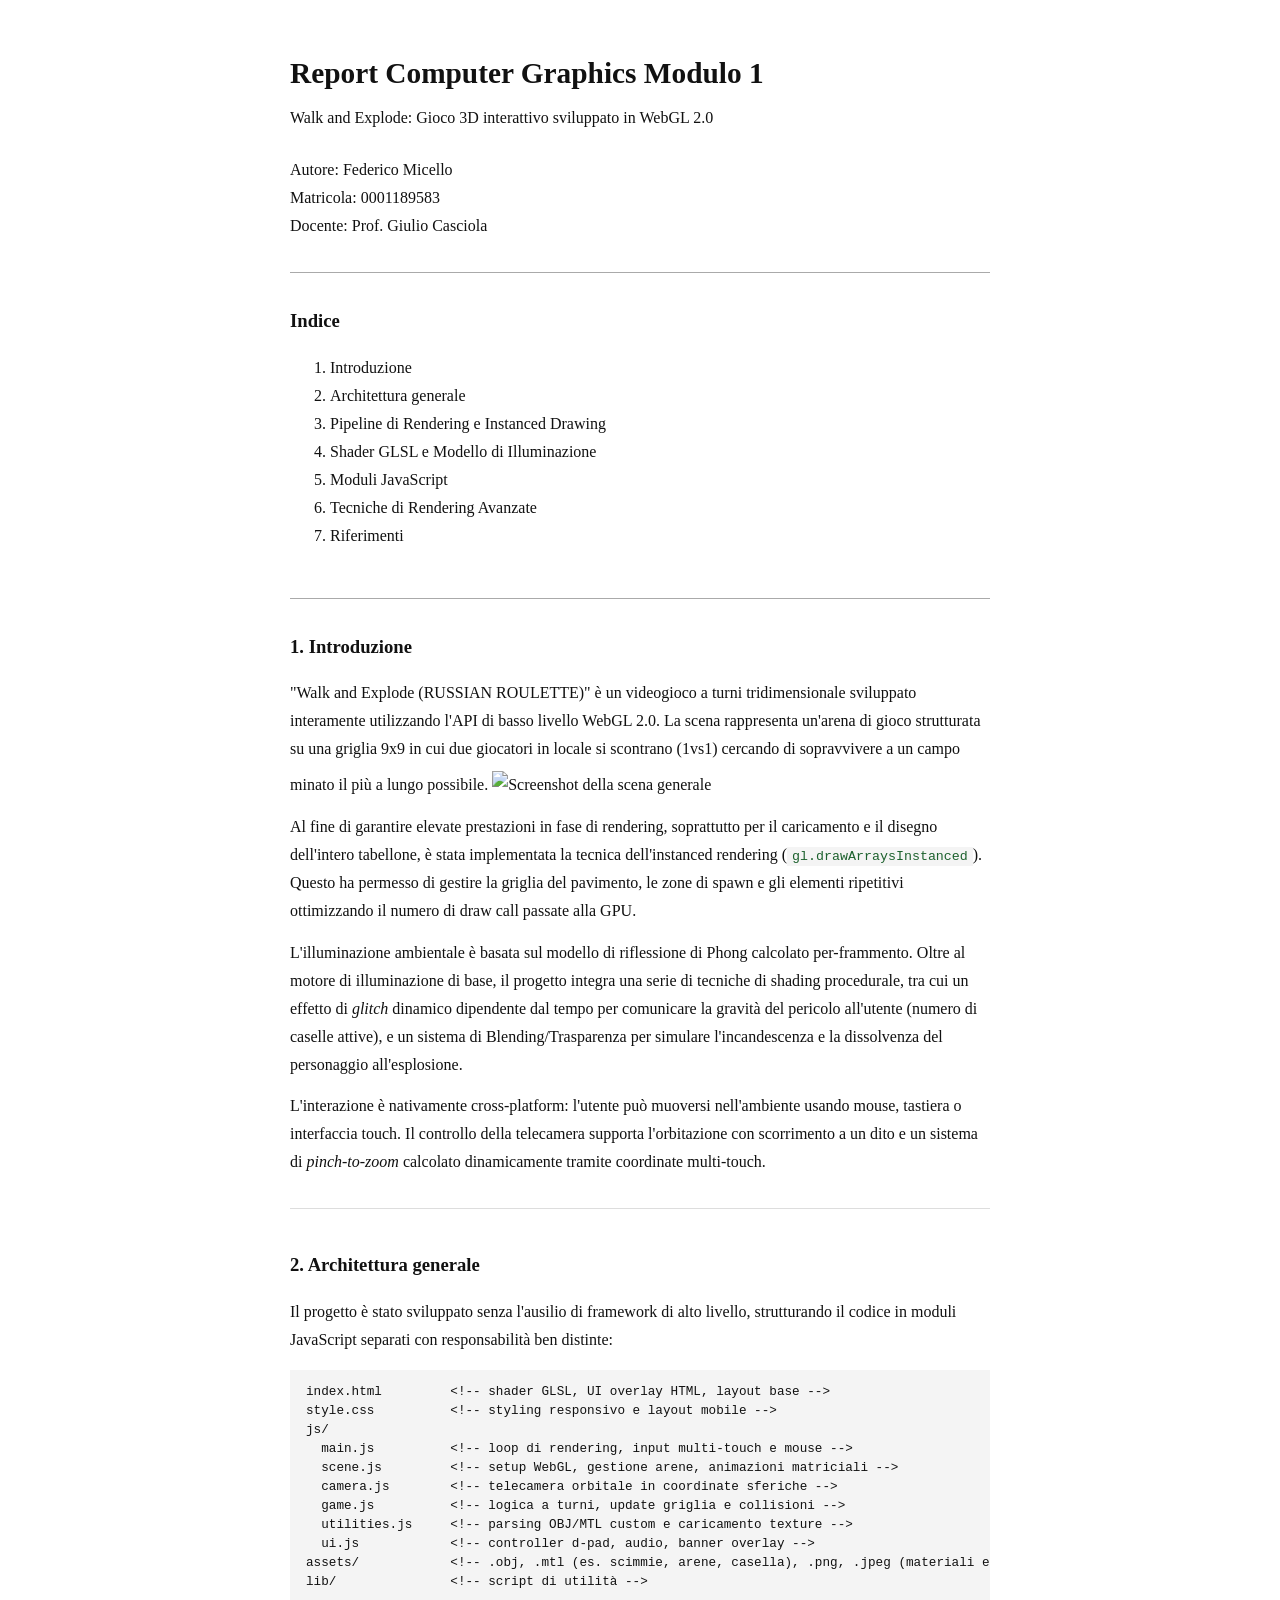
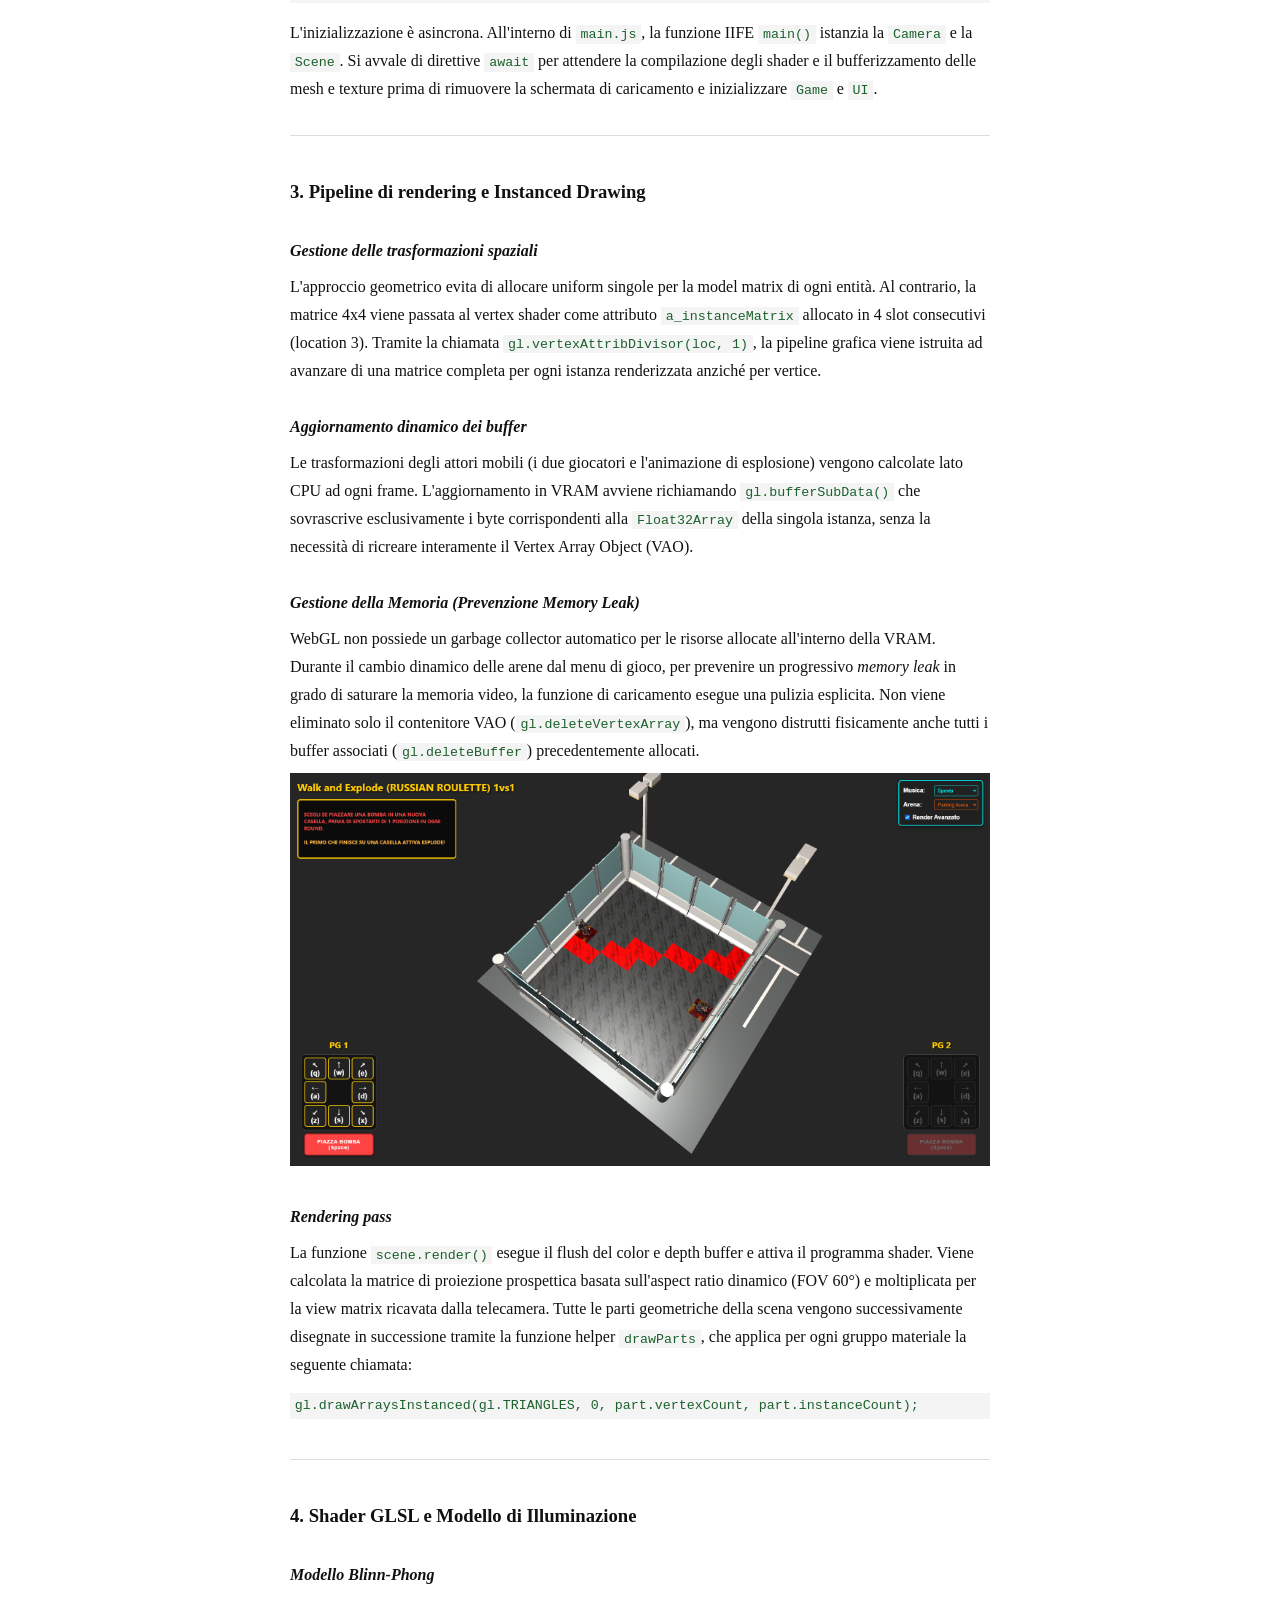
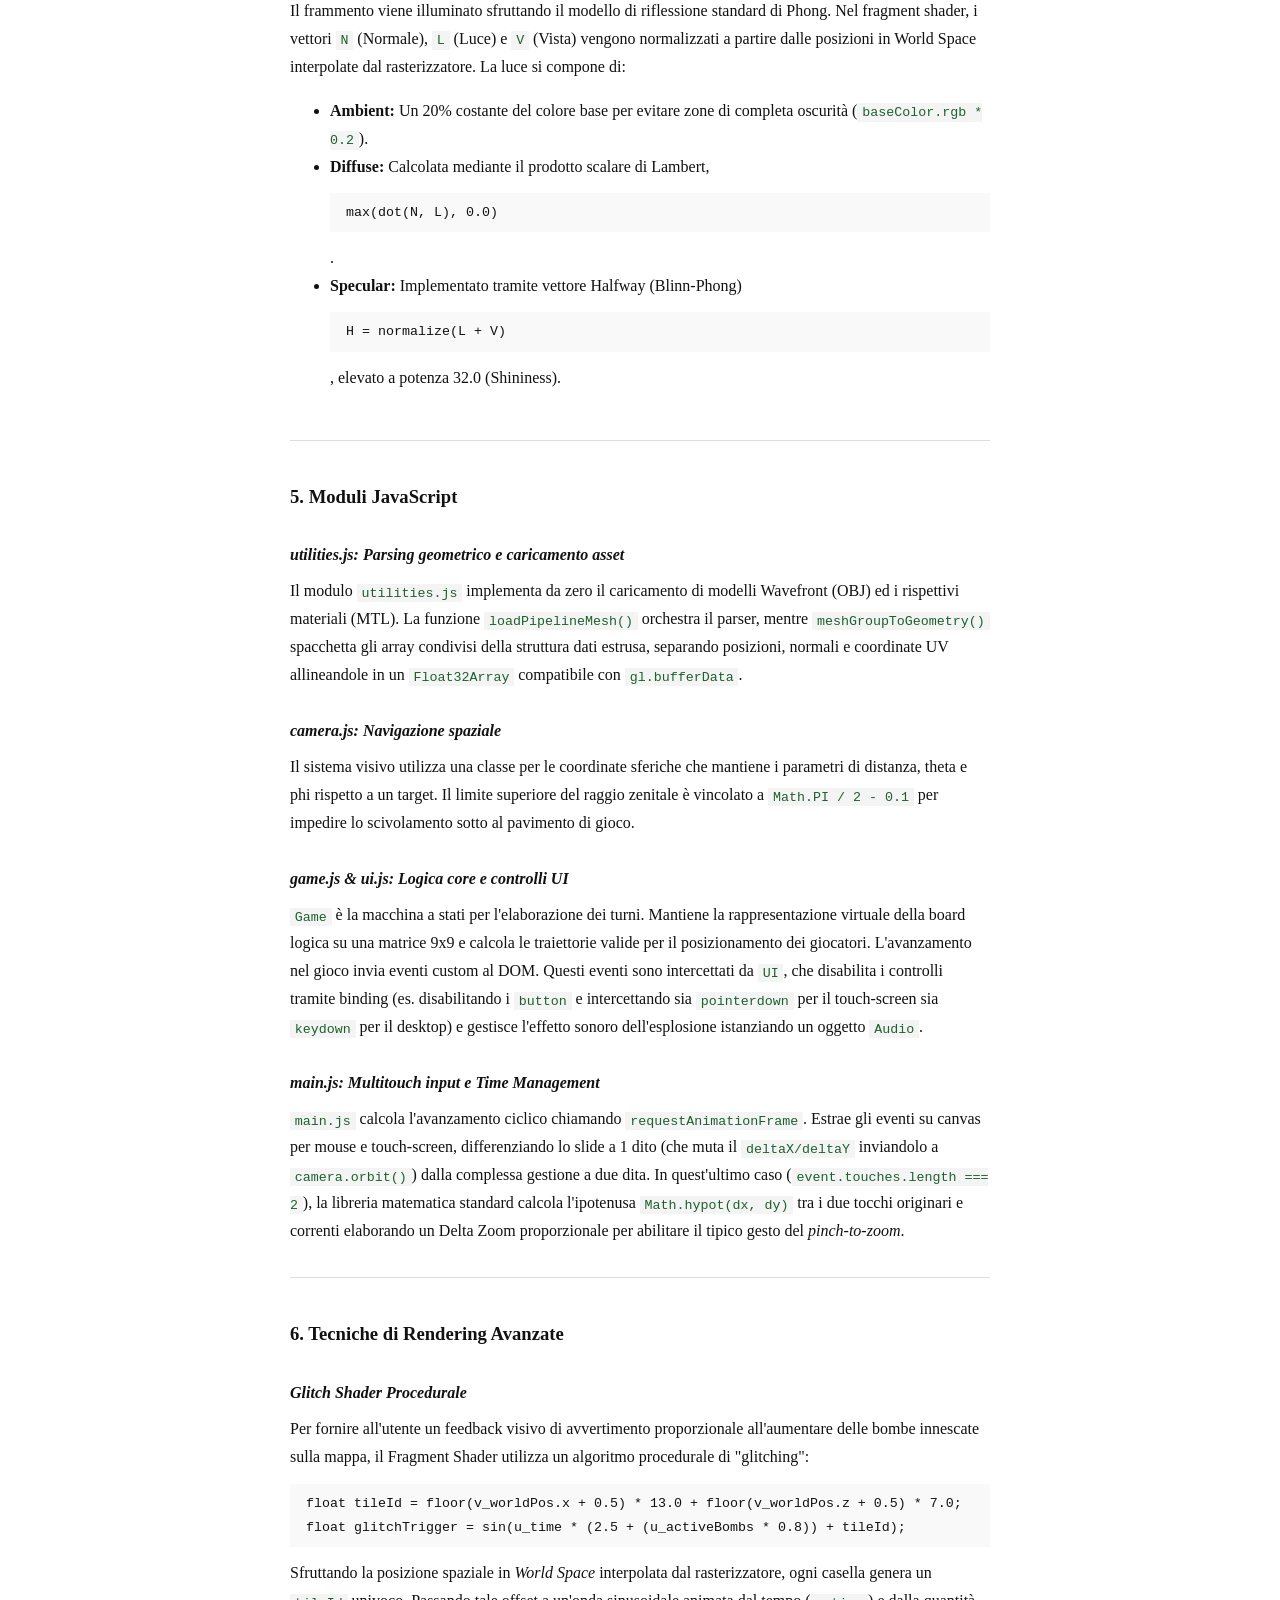
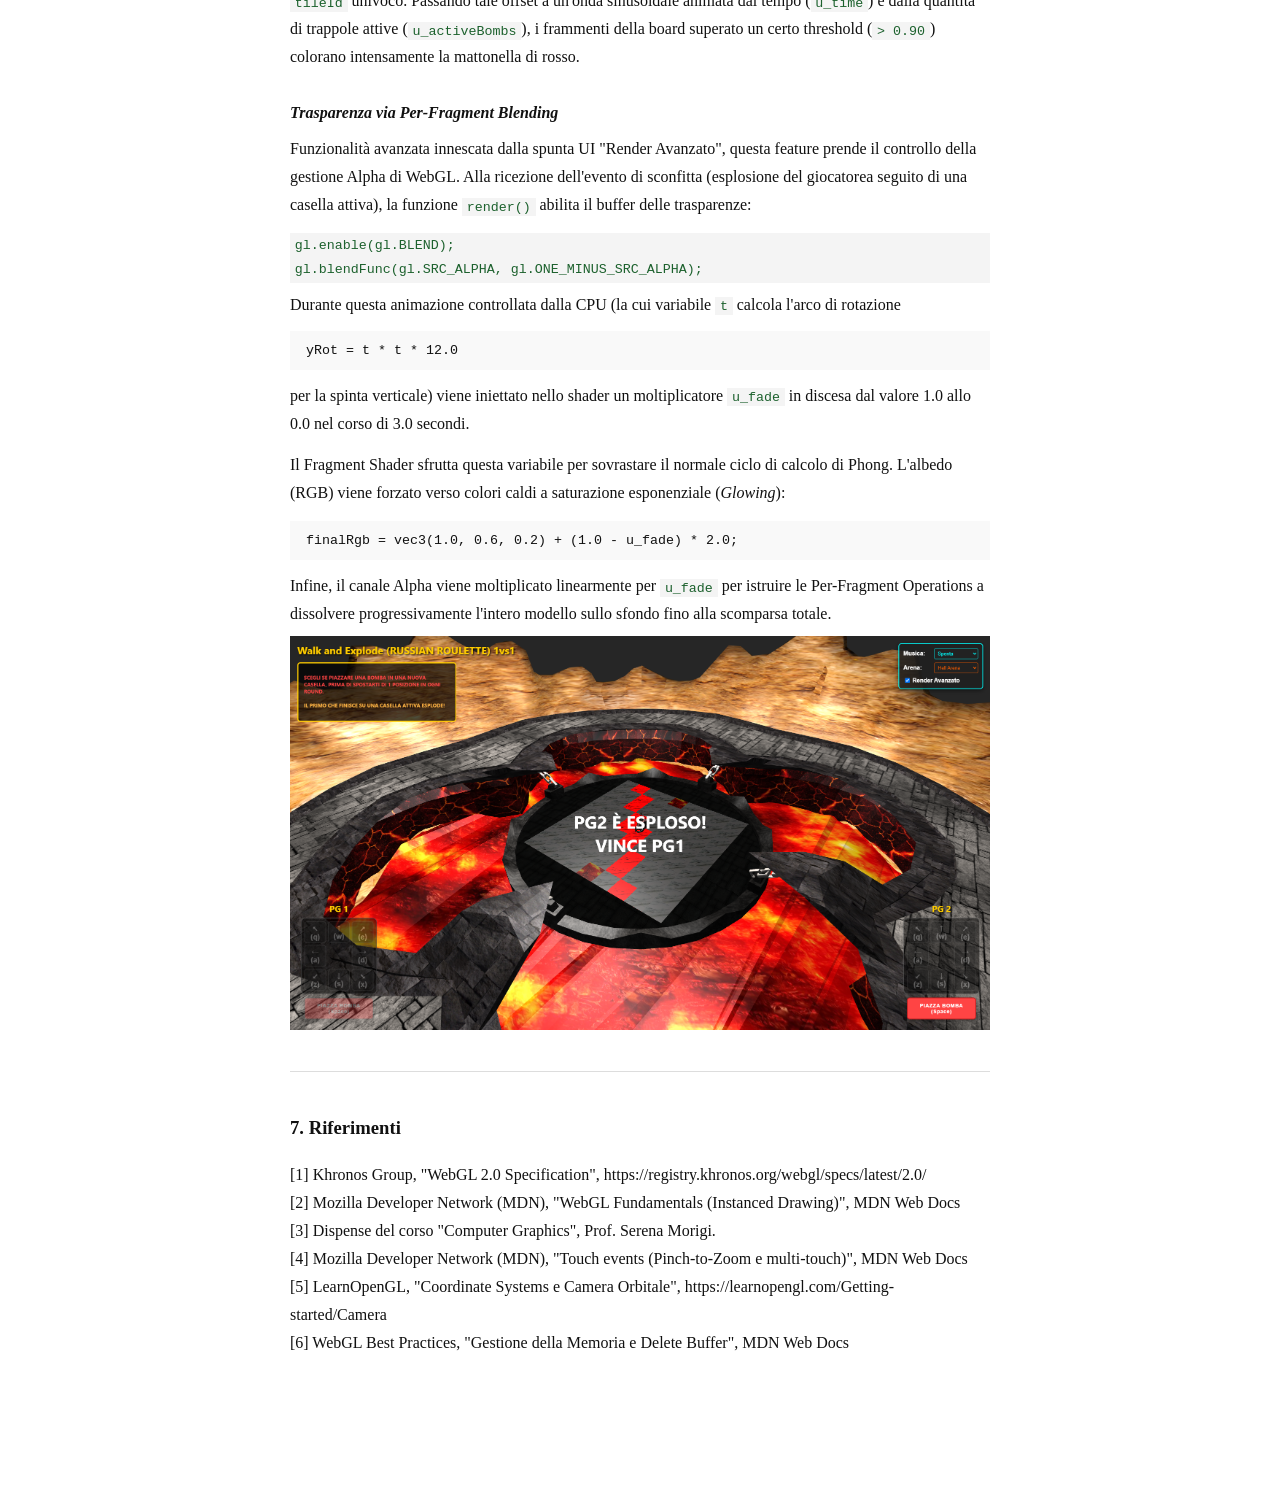
==== commit 5f6acd8e: "Add files via upload" ====
--- a/report/report.html
+++ b/report/report.html
@@ -128,6 +128,8 @@
         <p>
             "Walk and Explode (RUSSIAN ROULETTE)" è un videogioco a turni tridimensionale sviluppato interamente utilizzando l'API di basso livello WebGL 2.0. 
             La scena rappresenta un'arena di gioco strutturata su una griglia 9x9 in cui due giocatori in locale si scontrano (1vs1) cercando di sopravvivere a un campo minato il più a lungo possibile. 
+            
+            <img src="images/vista-generale.png" alt="Screenshot della scena generale" style="max-width: 100%; margin-top: 0.5rem;" />
         </p>
         <p>
             Al fine di garantire elevate prestazioni in fase di rendering, soprattutto per il caricamento e il disegno dell'intero tabellone, è stata implementata la tecnica dell'instanced rendering
@@ -185,6 +187,8 @@
         <h3>Gestione della Memoria (Prevenzione Memory Leak)</h3>
         <p>
             WebGL non possiede un garbage collector automatico per le risorse allocate all'interno della VRAM. Durante il cambio dinamico delle arene dal menu di gioco, per prevenire un progressivo <i>memory leak</i> in grado di saturare la memoria video, la funzione di caricamento esegue una pulizia esplicita. Non viene eliminato solo il contenitore VAO (<code>gl.deleteVertexArray</code>), ma vengono distrutti fisicamente anche tutti i buffer associati (<code>gl.deleteBuffer</code>) precedentemente allocati.
+        
+            <img src="images/parking-arena.png" alt="Screenshot della seconda arena del gioco" style="max-width: 100%; margin-top: 0.5rem;" />
         </p>
 
         <h3>Rendering pass</h3>
@@ -257,13 +261,13 @@
         <p>
             Sfruttando la posizione spaziale in <i>World Space</i> interpolata dal rasterizzatore, ogni casella genera un <code>tileId</code> univoco. 
             Passando tale offset a un'onda sinusoidale animata dal tempo (<code>u_time</code>) e dalla quantità di trappole attive (<code>u_activeBombs</code>),
-             i frammenti della board superato un certo threshold (<code>> 0.98</code>) colorano intensamente la mattonella di rosso.
+             i frammenti della board superato un certo threshold (<code>> 0.90</code>) colorano intensamente la mattonella di rosso.
         </p>
 
         <h3>Trasparenza via Per-Fragment Blending</h3>
         <p>
-            Richiesta esplicitamente come funzionalità avanzata e innescata dalla spunta UI "Render Avanzato", questa feature prende il controllo della gestione Alpha di WebGL. 
-            Alla ricezione dell'evento di sconfitta (morte del giocatore per via di una bomba), la funzione <code>render()</code> abilita il buffer delle trasparenze:
+            Funzionalità avanzata innescata dalla spunta UI "Render Avanzato", questa feature prende il controllo della gestione Alpha di WebGL. 
+            Alla ricezione dell'evento di sconfitta (esplosione del giocatorea seguito di una casella attiva), la funzione <code>render()</code> abilita il buffer delle trasparenze:
         </p>
         <code style="display:block; margin: 0.5rem 0;">gl.enable(gl.BLEND);<br>gl.blendFunc(gl.SRC_ALPHA, gl.ONE_MINUS_SRC_ALPHA);</code>
         <p>
@@ -277,6 +281,7 @@
         <p>
             Infine, il canale Alpha viene moltiplicato linearmente per <code>u_fade</code> per istruire le Per-Fragment Operations a dissolvere progressivamente l'intero modello sullo sfondo fino
              alla scomparsa totale.
+            <img src="images/termine-gioco.png" alt="Screenshot della scena dopo la scomparsa di uno dei player" style="max-width: 100%; margin-top: 0.5rem;" />
         </p>
     </section>
 
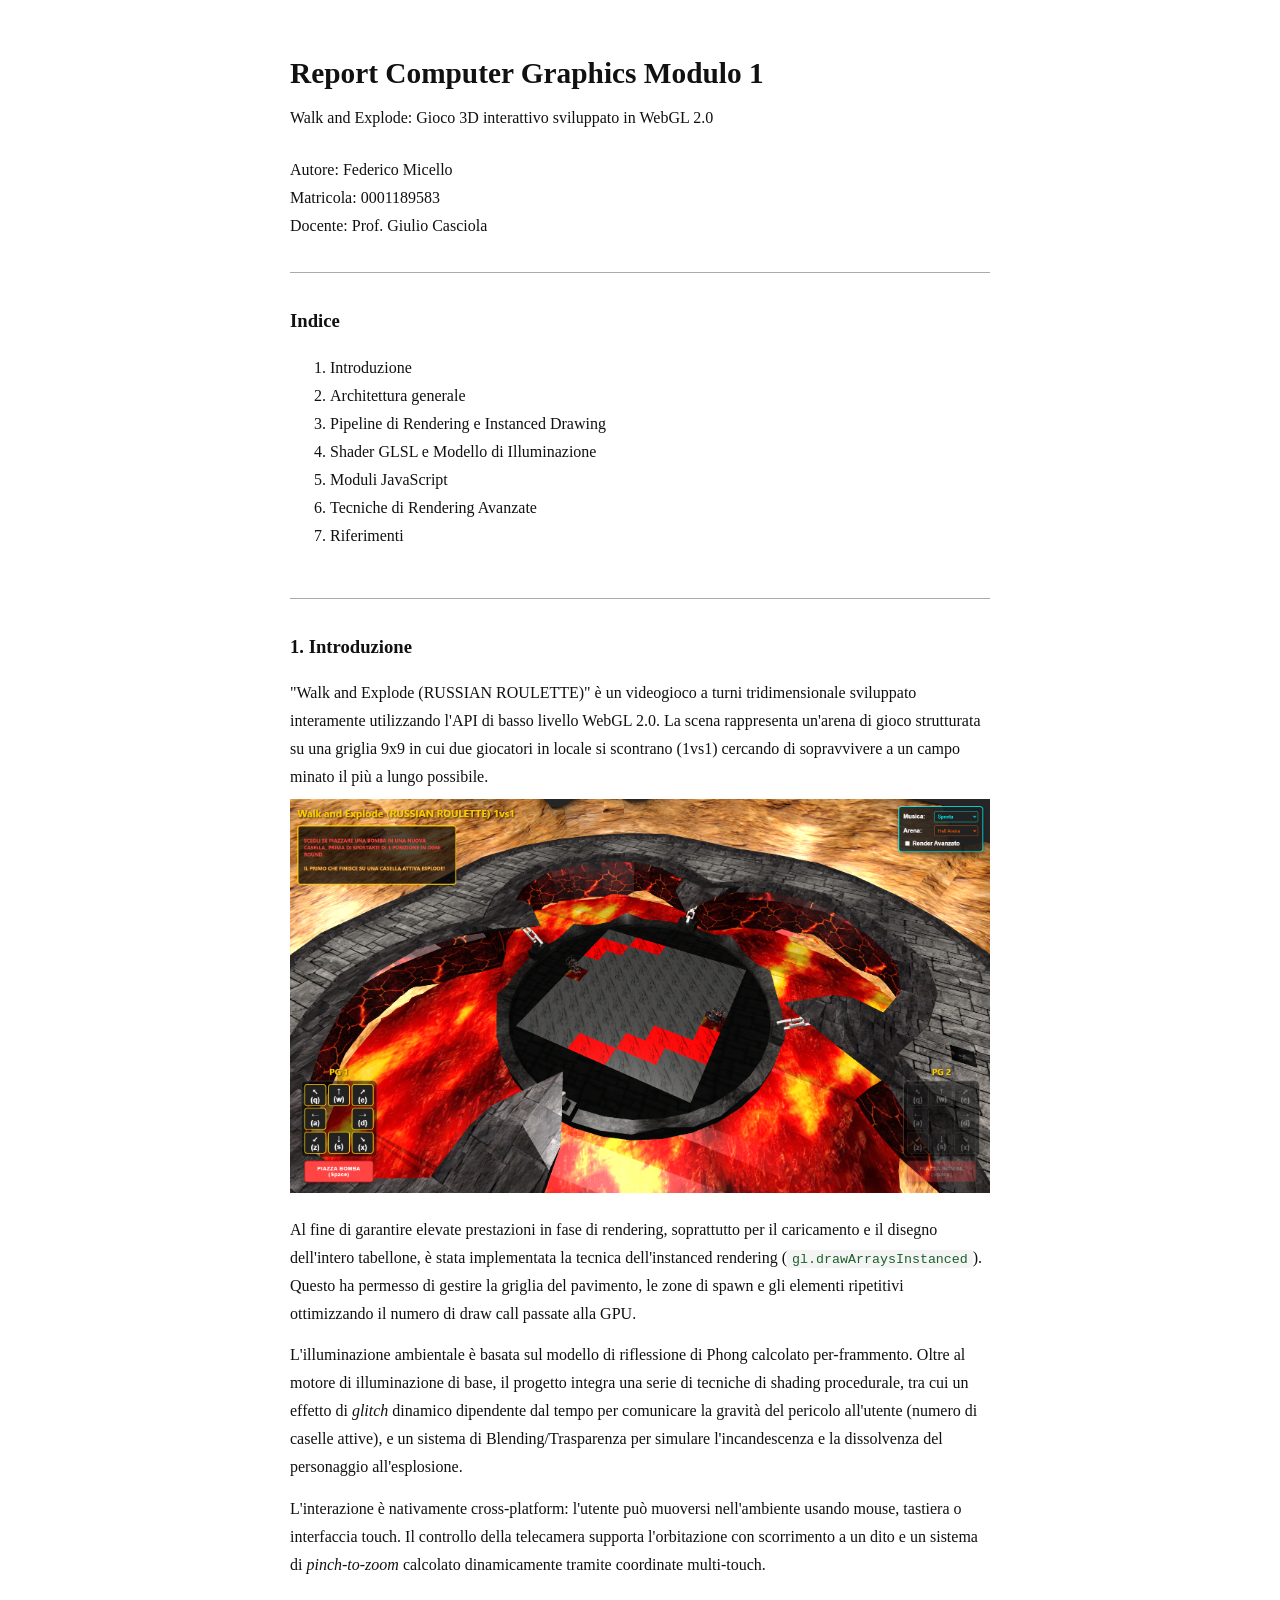
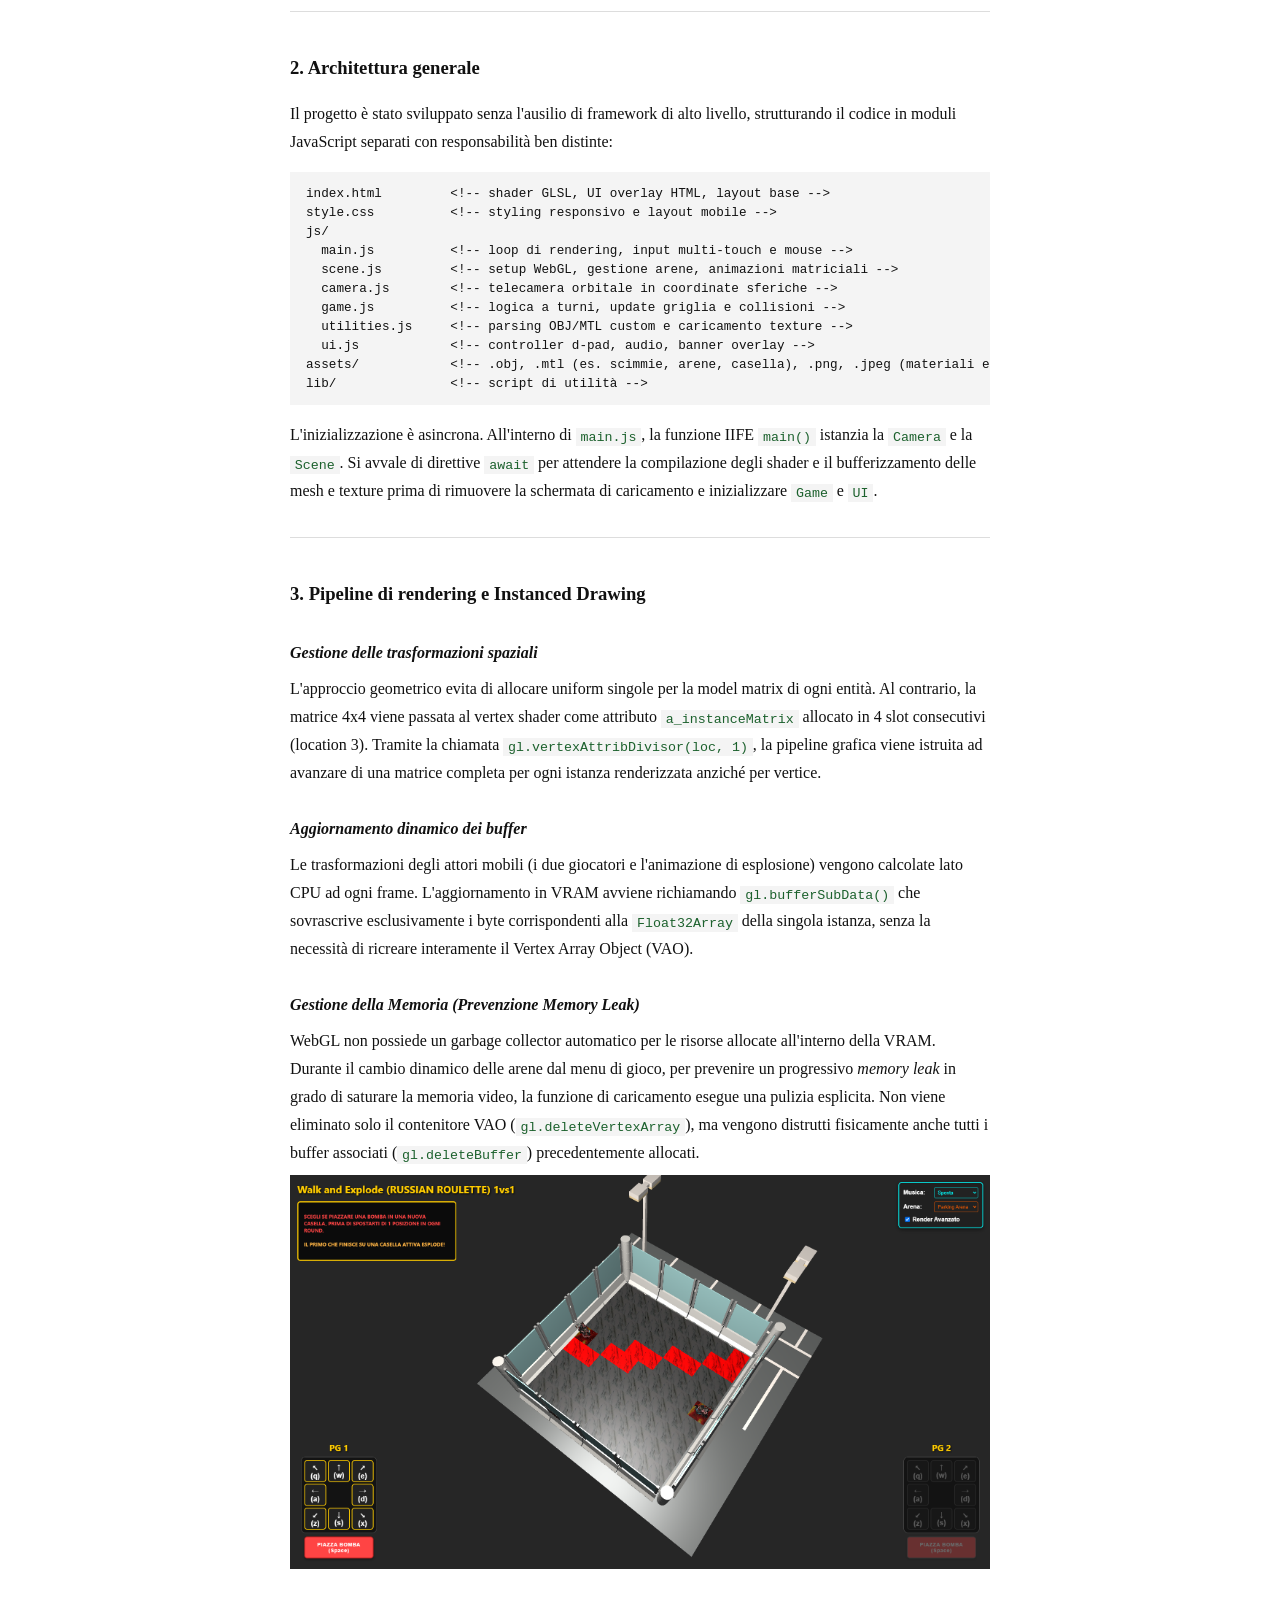
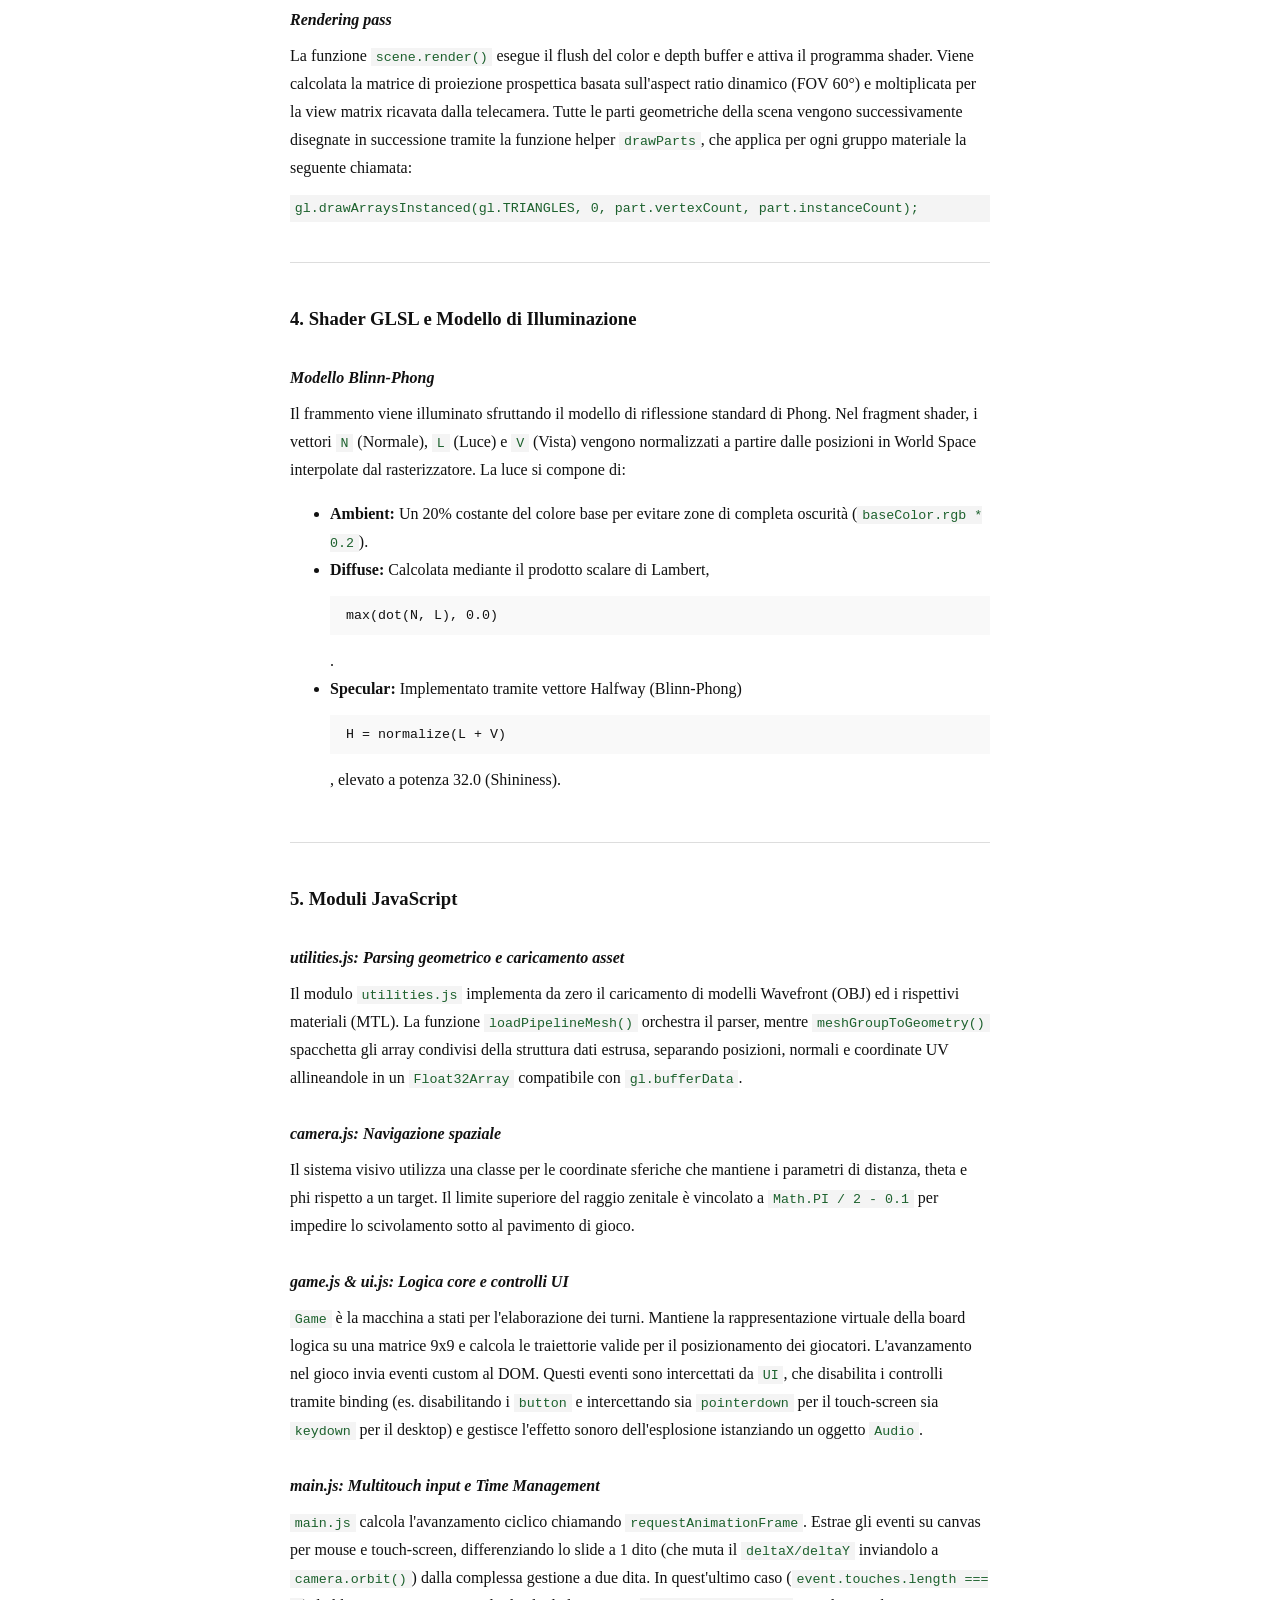
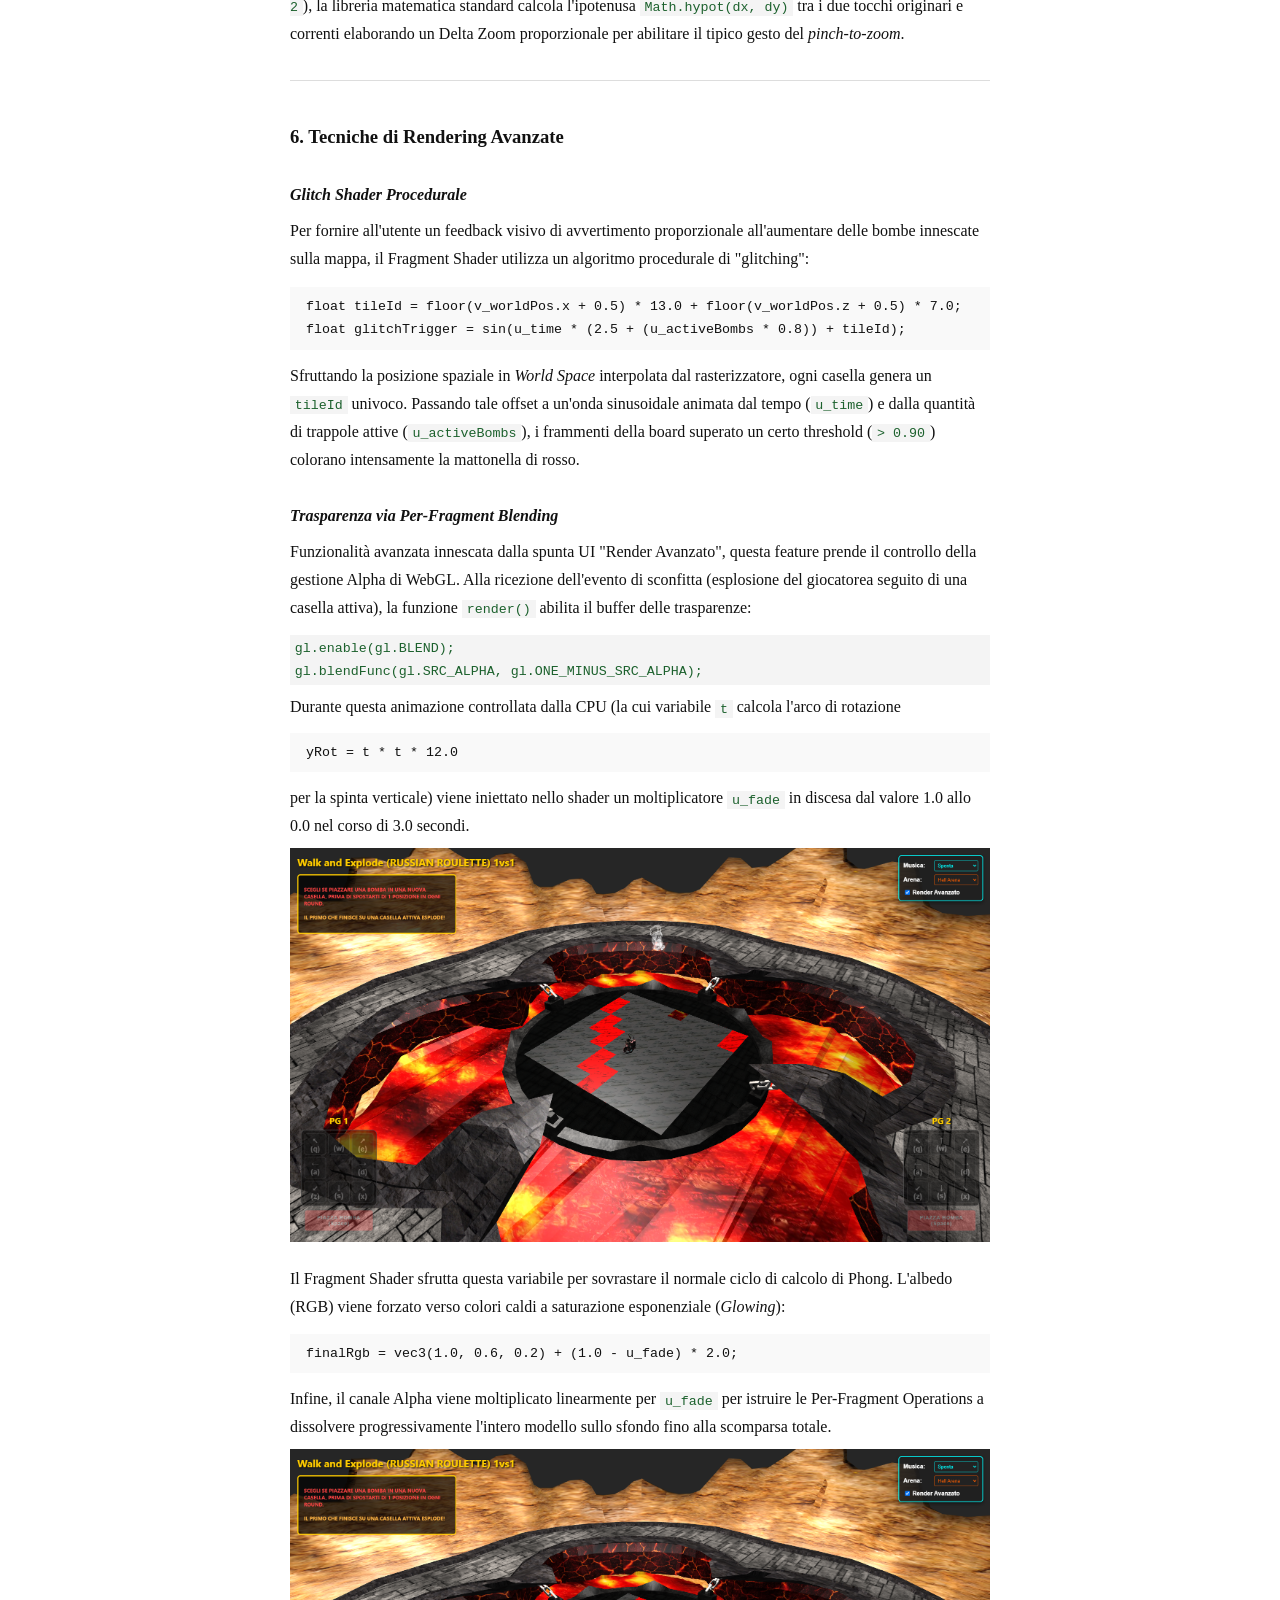
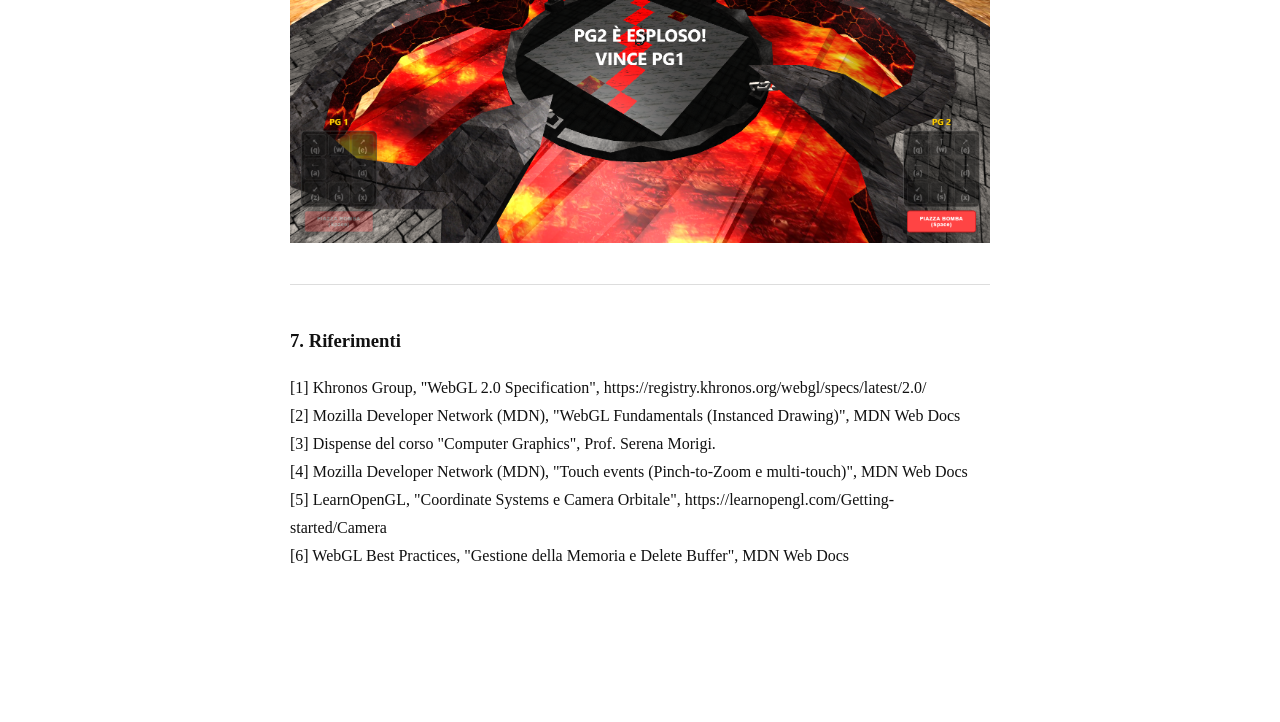
==== commit 5e2837f7: "Update report.html" ====
--- a/report/report.html
+++ b/report/report.html
@@ -273,6 +273,7 @@
         <p>
             Durante questa animazione controllata dalla CPU (la cui variabile <code>t</code> calcola l'arco di rotazione <span class="math">yRot = t * t * 12.0</span>
              per la spinta verticale) viene iniettato nello shader un moltiplicatore <code>u_fade</code> in discesa dal valore 1.0 allo 0.0 nel corso di 3.0 secondi. 
+            <img src="images/render-avanzato.png" alt="Screenshot della scena generale" style="max-width: 100%; margin-top: 0.5rem;" />
         </p>
         <p>
             Il Fragment Shader sfrutta questa variabile per sovrastare il normale ciclo di calcolo di Phong. L'albedo (RGB) viene forzato verso colori caldi a saturazione esponenziale (<i>Glowing</i>):
@@ -311,4 +312,4 @@
 
 </body>
 
-</html>+</html>
